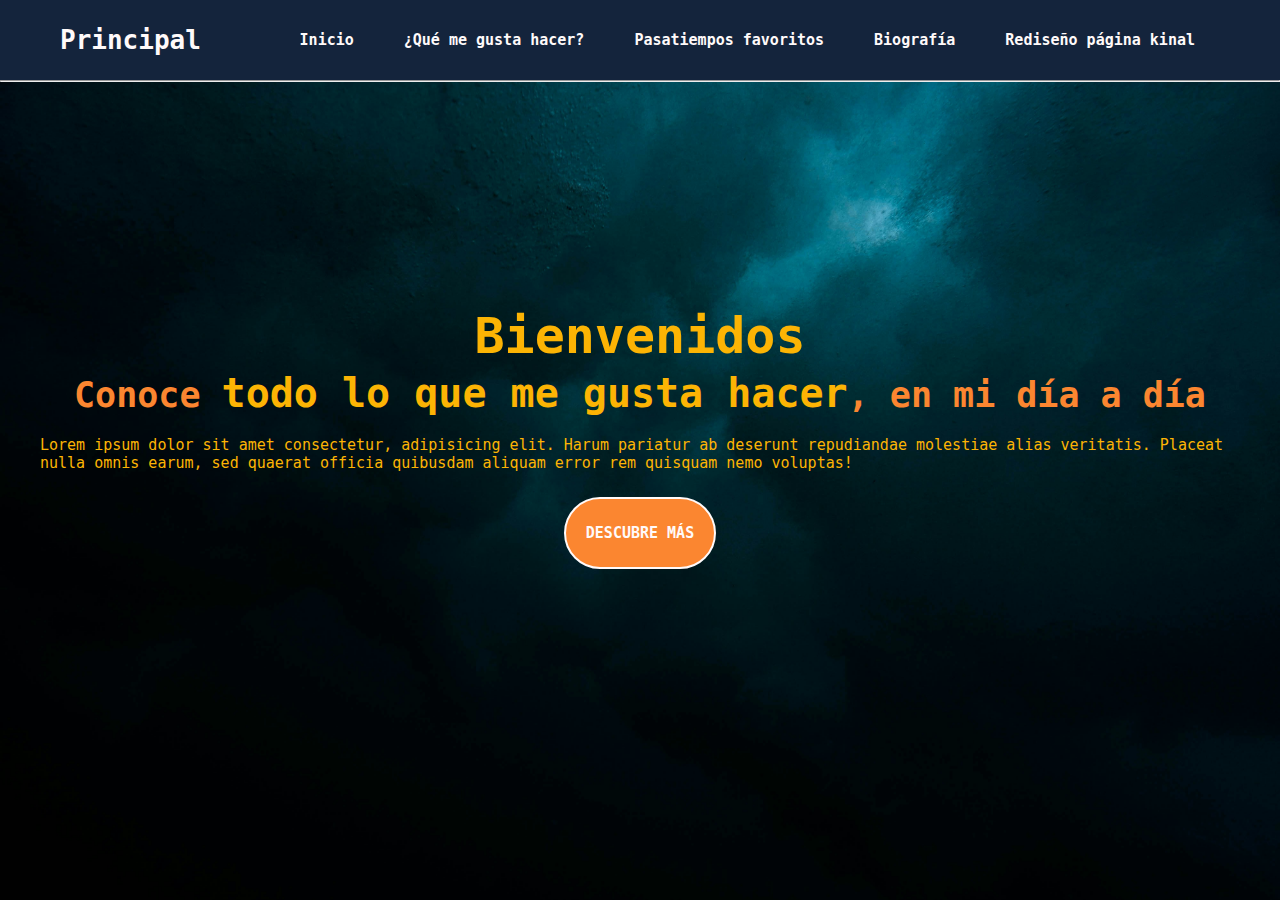
==== index.html @ 9d5b913a "Creación de sección inicio terminada en index.html y se le agrego estilos" ====
<!DOCTYPE html>
<html lang="en">

<head>
    <meta charset="UTF-8">
    <meta name="viewport" content="width=device-width, initial-scale=1.0">
    <link rel="stylesheet" href="./assets/styles/indexStyle.css">
    <title>Página </title>
</head>
<!-- Color azul: #14243c
     Color azul claro: #24346c
     Color celeste: #06bcf4 |    
     Color naranja: #fb8630
     Color dorado: #fcb404
     Color ciruela: #84244c
     Color ciruela2: #7c0c44
     Color rosa: #fda68c-->

<body>
    <section class="inicio">
        <div class="contenedor_principal">
            <header>
                <div class="container-header">
                    <h1>Principal</h1>
                    <nav class="nav">
                        <ul class="links">
                            <li><a href="#">Inicio</a></li>
                            <li><a href="#">¿Qué me gusta hacer?</a></li>
                            <li><a href="#">Pasatiempos favoritos</a></li>
                            <li><a href="#">Biografía</a></li>
                            <li><a href="#">Rediseño página kinal</a></li>
                        </ul>
                    </nav>
                </div>
                <hr>
            </header>
            <div class="informacion">
                <p class="bienvenida">Bienvenidos</p>
                <h2>Conoce <span>todo lo que me gusta hacer</span>, en mi día a día</h2>
                <p class="descripcion">Lorem ipsum dolor sit amet consectetur, adipisicing elit.
                Harum pariatur ab deserunt repudiandae molestiae alias veritatis. Placeat
                nulla omnis earum, sed quaerat officia quibusdam aliquam error rem quisquam nemo 
                voluptas!</p>
                <a href="#">Descubre más</a>
            </div>
        </div>
    </section>

    <section>
        
    </section>
</body>
<script src="./assets/scripts/indexScript.js"></script>
</html>
---- assets/styles/indexStyle.css ----
* {
    margin: 0%;
    padding: 0%;
    box-sizing: border-box;
    font-family: monospace;
}

.inicio {
    background: url("/assets/resources/img/fondo.jpg");
    background-size: cover;
    background-position: center center;
    height: 100vh;
}

.contenedor_principal header {
    background-color: #14243c;
    position: fixed;
    width: 100%;
    height: 80px;
    top: 0;
}

.contenedor_principal header .container-header {
    max-width: 1200px;
    margin: auto;
    display: flex;
    justify-content: space-between;
    align-items: center;
    align-content: center;
    padding: 25px 20px;
}

.contenedor_principal header .container-header h1 {
    text-align: center;
    font-weight: bold;
    color: snow;
}

.contenedor_principal header .container-header nav ul {
    list-style: none;
    display: flex;
    align-items: center;
}

.contenedor_principal header .container-header nav ul li a {
    text-decoration: none;
    color: snow;
    margin: 0 25px;
    font-size: 15px;
    font-weight: bold;
}

.contenedor_principal header .container-header nav ul li a:hover {
    color: #fb8630;
}

/*SECTION INICIO*/

.contenedor_principal .informacion{
    max-width: 1200px;
    height: 100vh;
    margin: auto;
    color: #fcb404;
    display: flex;
    flex-direction: column;
    align-items: center;
    justify-content: center;
}

.contenedor_principal .informacion .bienvenida {
    font-size: 50px;
    font-weight: bold;
    margin-bottom: 5px;
    color: #fcb404;
}

.contenedor_principal .informacion h2 {
    font-size: 35px;
    margin-bottom: 20px;
    text-align: center;
    color: #fb8630;
}

.contenedor_principal .informacion span {
    font-size: 40px;
    color: #fcb404;
}

.contenedor_principal .informacion p {
    font-size: 15px;
}

.contenedor_principal .informacion a {
    text-decoration: none;
    display: inline-block;
    margin: 25px;
    padding: 25px 20px;
    border: 2px solid snow;
    background-color: #fb8630;
    border-radius: 50px;
    color: snow;
    font-weight: bold;
    font-size: 15px;
    text-transform: uppercase;
    transition: .6s;
}

.contenedor_principal .informacion a:hover {
    background-color: #fcb404;
}
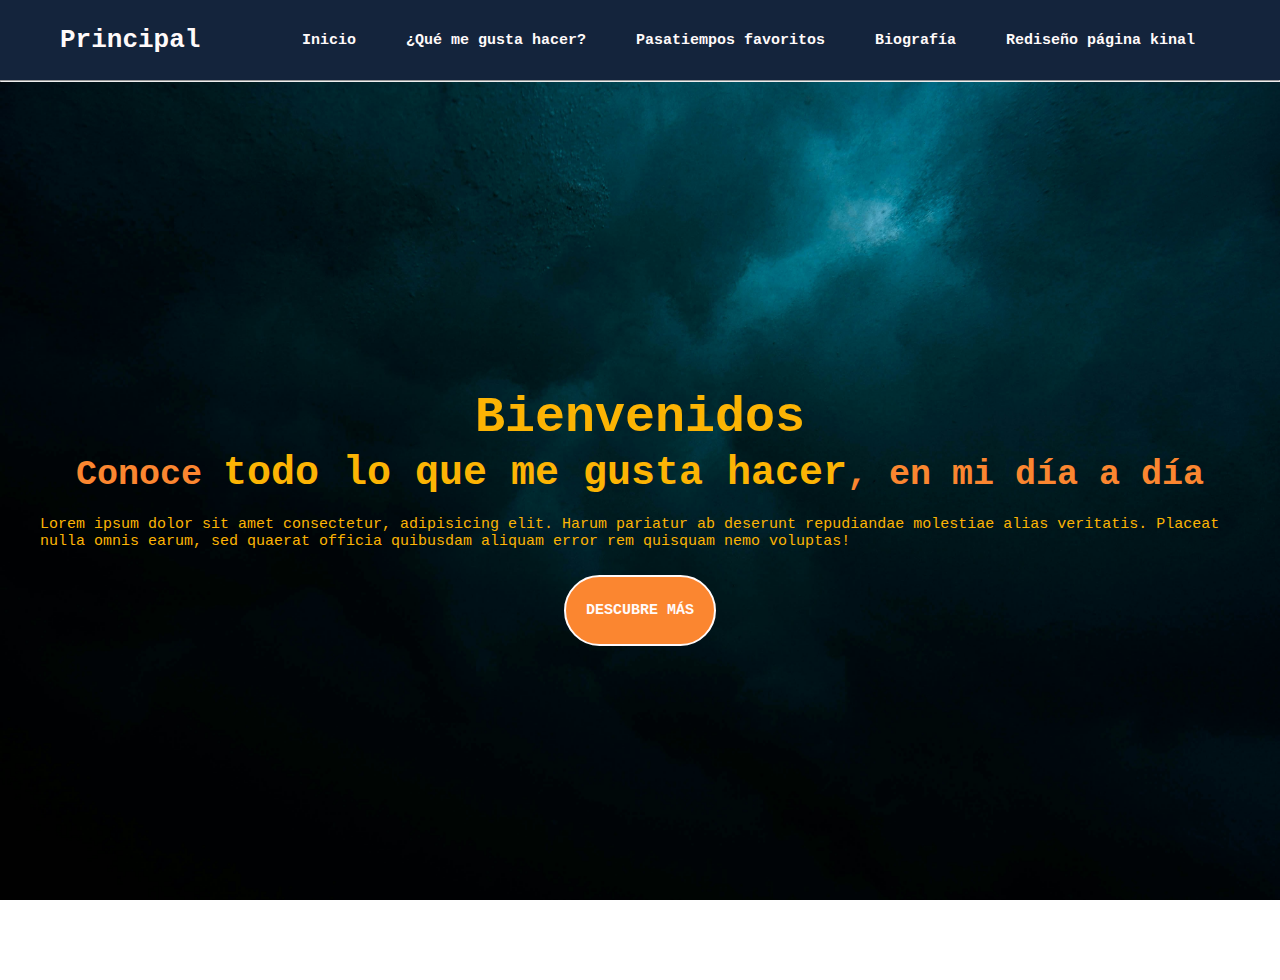
==== commit e10062c3: "Parte realizada hasta 5:17pm" ====
--- a/index.html
+++ b/index.html
@@ -27,8 +27,8 @@
                             <li><a href="#">Inicio</a></li>
                             <li><a href="#">¿Qué me gusta hacer?</a></li>
                             <li><a href="#">Pasatiempos favoritos</a></li>
-                            <li><a href="#">Biografía</a></li>
-                            <li><a href="#">Rediseño página kinal</a></li>
+                            <li><a href="./assets/pages/biografia.html">Biografía</a></li>
+                            <li><a href="./assets/pages/redKinal.html">Rediseño página kinal</a></li>
                         </ul>
                     </nav>
                 </div>
@@ -44,10 +44,12 @@
                 <a href="#">Descubre más</a>
             </div>
         </div>
+        
     </section>
-
-    <section>
-        
+    <section class="like">
+        <div class="contenedor-pasatiempos">
+            
+        </div>    
     </section>
 </body>
 <script src="./assets/scripts/indexScript.js"></script>
--- a/assets/styles/indexStyle.css
+++ b/assets/styles/indexStyle.css
@@ -14,7 +14,6 @@
 
 .contenedor_principal header {
     background-color: #14243c;
-    position: fixed;
     width: 100%;
     height: 80px;
     top: 0;
@@ -109,3 +108,8 @@
     background-color: #fcb404;
 }
 
+/*SECTION PASATIEMPOS*/
+
+.contenedor-pasatiempos {
+    
+}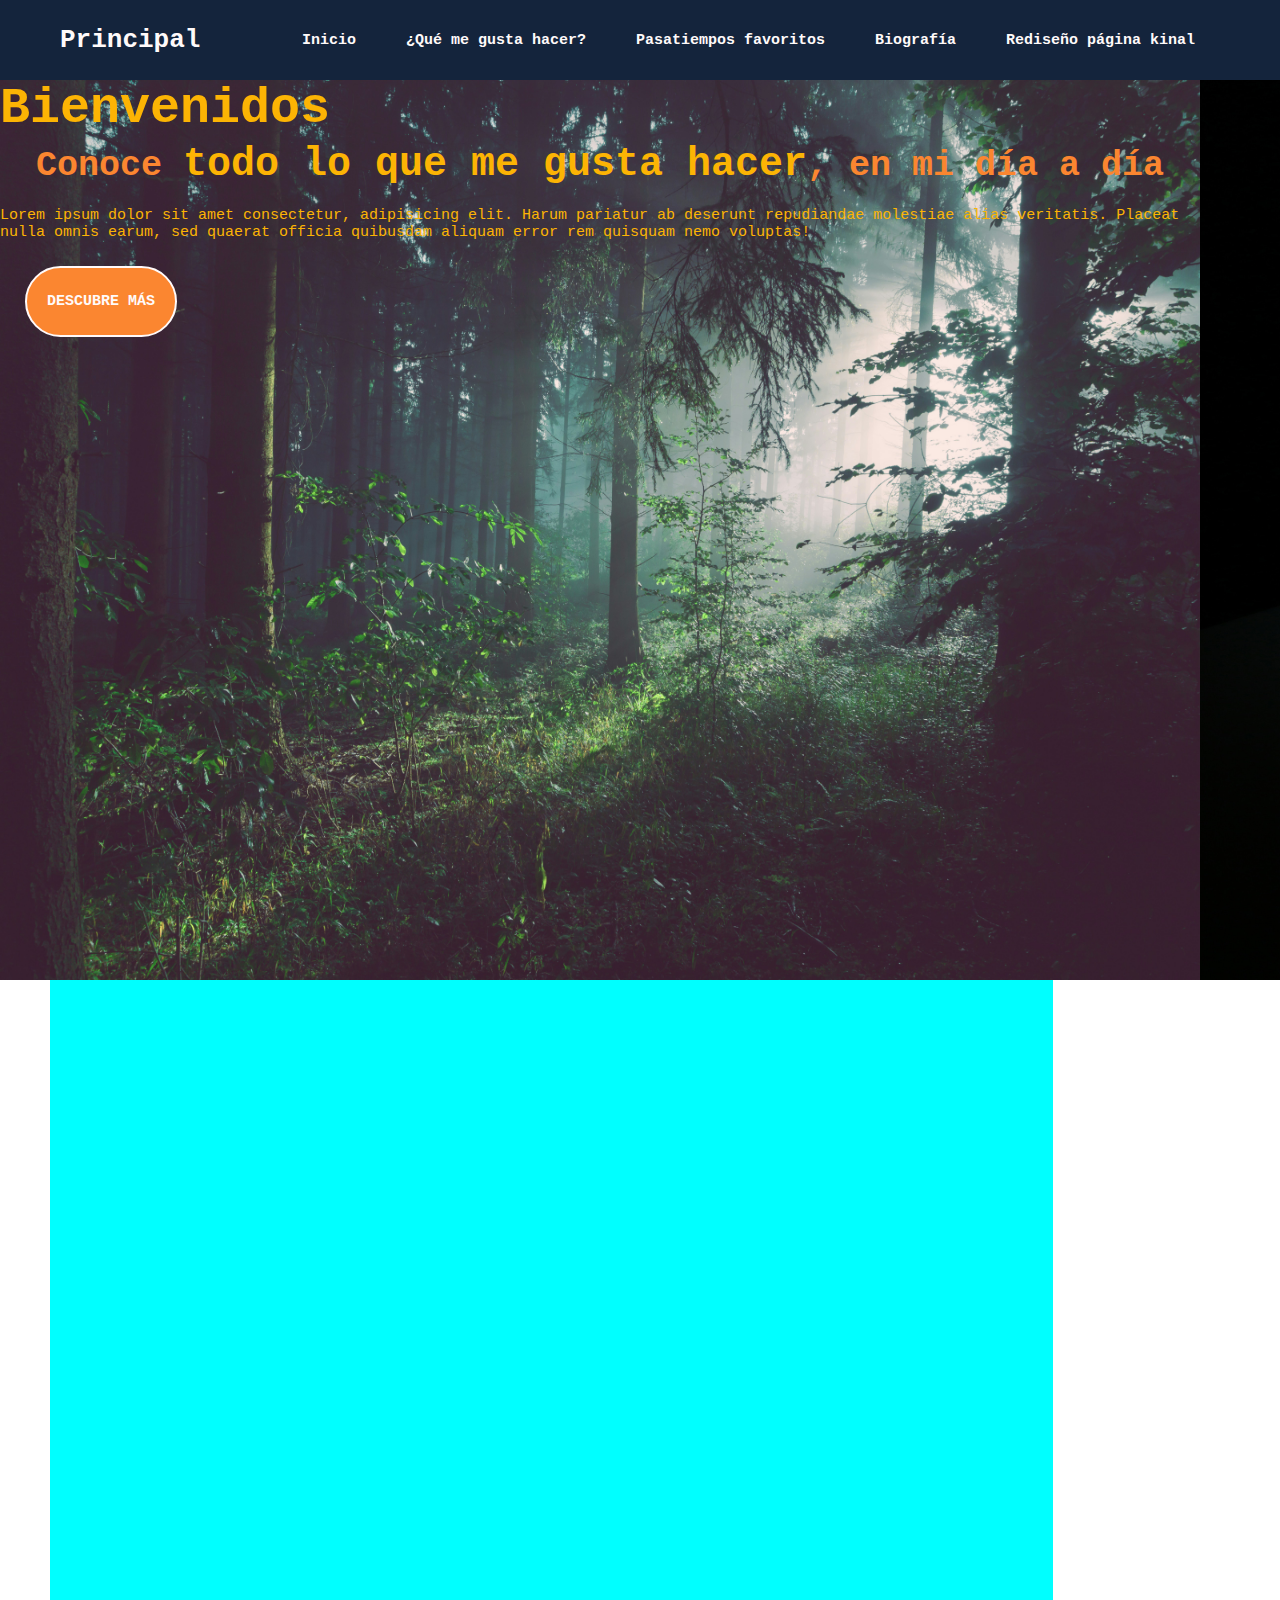
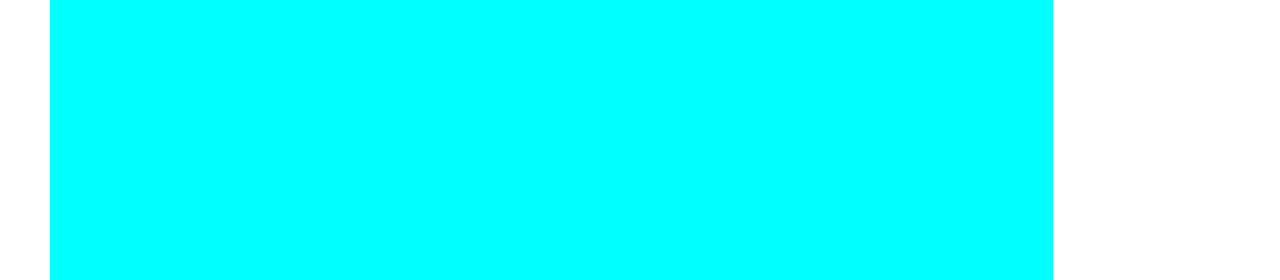
==== commit 5bdb662f: "Se modifico el index.html y se agrego javascript para hacer un carrusel, bug encontrados el texto y " ====
--- a/index.html
+++ b/index.html
@@ -17,40 +17,53 @@
      Color rosa: #fda68c-->
 
 <body>
-    <section class="inicio">
-        <div class="contenedor_principal">
-            <header>
-                <div class="container-header">
-                    <h1>Principal</h1>
-                    <nav class="nav">
-                        <ul class="links">
-                            <li><a href="#">Inicio</a></li>
-                            <li><a href="#">¿Qué me gusta hacer?</a></li>
-                            <li><a href="#">Pasatiempos favoritos</a></li>
-                            <li><a href="./assets/pages/biografia.html">Biografía</a></li>
-                            <li><a href="./assets/pages/redKinal.html">Rediseño página kinal</a></li>
-                        </ul>
-                    </nav>
-                </div>
-                <hr>
-            </header>
+    <div class="contenedor_principal">
+        <header>
+            <div class="container-header">
+                <h1>Principal</h1>
+                <nav class="nav">
+                    <ul class="links">
+                        <li><a href="#">Inicio</a></li>
+                        <li><a href="#">¿Qué me gusta hacer?</a></li>
+                        <li><a href="#">Pasatiempos favoritos</a></li>
+                        <li><a href="./assets/pages/biografia.html">Biografía</a></li>
+                        <li><a href="./assets/pages/redKinal.html">Rediseño página kinal</a></li>
+                    </ul>
+                </nav>
+            </div>
+            <hr>
+        </header>
+    </div>
+    <div class="slider">
+        <div class="slider--inner">
             <div class="informacion">
                 <p class="bienvenida">Bienvenidos</p>
                 <h2>Conoce <span>todo lo que me gusta hacer</span>, en mi día a día</h2>
                 <p class="descripcion">Lorem ipsum dolor sit amet consectetur, adipisicing elit.
-                Harum pariatur ab deserunt repudiandae molestiae alias veritatis. Placeat
-                nulla omnis earum, sed quaerat officia quibusdam aliquam error rem quisquam nemo 
-                voluptas!</p>
+                    Harum pariatur ab deserunt repudiandae molestiae alias veritatis. Placeat
+                    nulla omnis earum, sed quaerat officia quibusdam aliquam error rem quisquam nemo
+                    voluptas!</p>
                 <a href="#">Descubre más</a>
             </div>
+            
+            <img src="./assets/resources/img/imgBosque.jpg" alt="bosque">
+            <img src="./assets/resources/img/imgPortatil.jpg" alt="laptop">
+            <img src="./assets/resources/img/imgOficina.jpg" alt="oficina">
+            <img src="./assets/resources/img/imgPlacaB.jpg" alt="placa_base">
         </div>
-        
-    </section>
-    <section class="like">
+    </div>
+
+    <section class="pasatiempos">
         <div class="contenedor-pasatiempos">
-            
-        </div>    
+            <div class="pasatiempos"></div>
+            <div class="pasatiempos"></div>
+            <div class="pasatiempos"></div>
+            <div class="pasatiempos"></div>
+            <div class="pasatiempos"></div>
+            <div class="pasatiempos"></div>
+        </div>
     </section>
 </body>
 <script src="./assets/scripts/indexScript.js"></script>
+
 </html>--- a/assets/styles/indexStyle.css
+++ b/assets/styles/indexStyle.css
@@ -3,13 +3,6 @@
     padding: 0%;
     box-sizing: border-box;
     font-family: monospace;
-}
-
-.inicio {
-    background: url("/assets/resources/img/fondo.jpg");
-    background-size: cover;
-    background-position: center center;
-    height: 100vh;
 }
 
 .contenedor_principal header {
@@ -55,41 +48,59 @@
 
 /*SECTION INICIO*/
 
-.contenedor_principal .informacion{
+.slider {
+    overflow: hidden;
+}
+
+.slider--inner {
+    position: relative;
+    display: flex;
+    flex-direction: row;
+    flex-wrap: nowrap;
+    width: 100%;
+}
+
+.slider .slider--inner img {
+    width: 1200px;
+    height: 100vh;
+    margin: auto;
+}
+
+.informacion{
     max-width: 1200px;
     height: 100vh;
     margin: auto;
     color: #fcb404;
-    display: flex;
+    position: absolute;
     flex-direction: column;
     align-items: center;
     justify-content: center;
 }
 
-.contenedor_principal .informacion .bienvenida {
+.informacion .bienvenida {
     font-size: 50px;
     font-weight: bold;
     margin-bottom: 5px;
     color: #fcb404;
 }
 
-.contenedor_principal .informacion h2 {
+.informacion h2 {
     font-size: 35px;
     margin-bottom: 20px;
     text-align: center;
     color: #fb8630;
 }
 
-.contenedor_principal .informacion span {
+.informacion span {
     font-size: 40px;
     color: #fcb404;
 }
 
-.contenedor_principal .informacion p {
+.informacion p {
     font-size: 15px;
 }
 
-.contenedor_principal .informacion a {
+.informacion a {
     text-decoration: none;
     display: inline-block;
     margin: 25px;
@@ -104,12 +115,23 @@
     transition: .6s;
 }
 
-.contenedor_principal .informacion a:hover {
+.informacion a:hover {
     background-color: #fcb404;
 }
+
 
 /*SECTION PASATIEMPOS*/
 
 .contenedor-pasatiempos {
-    
-}+    display: flex;
+    flex-wrap: nowrap;
+    overflow: scroll;
+}
+
+.pasatiempos {
+    flex: 1 0 auto;
+    margin: 0 50px;
+    background-color: aqua;
+    width: 1003px;
+    height: 100vh;
+}
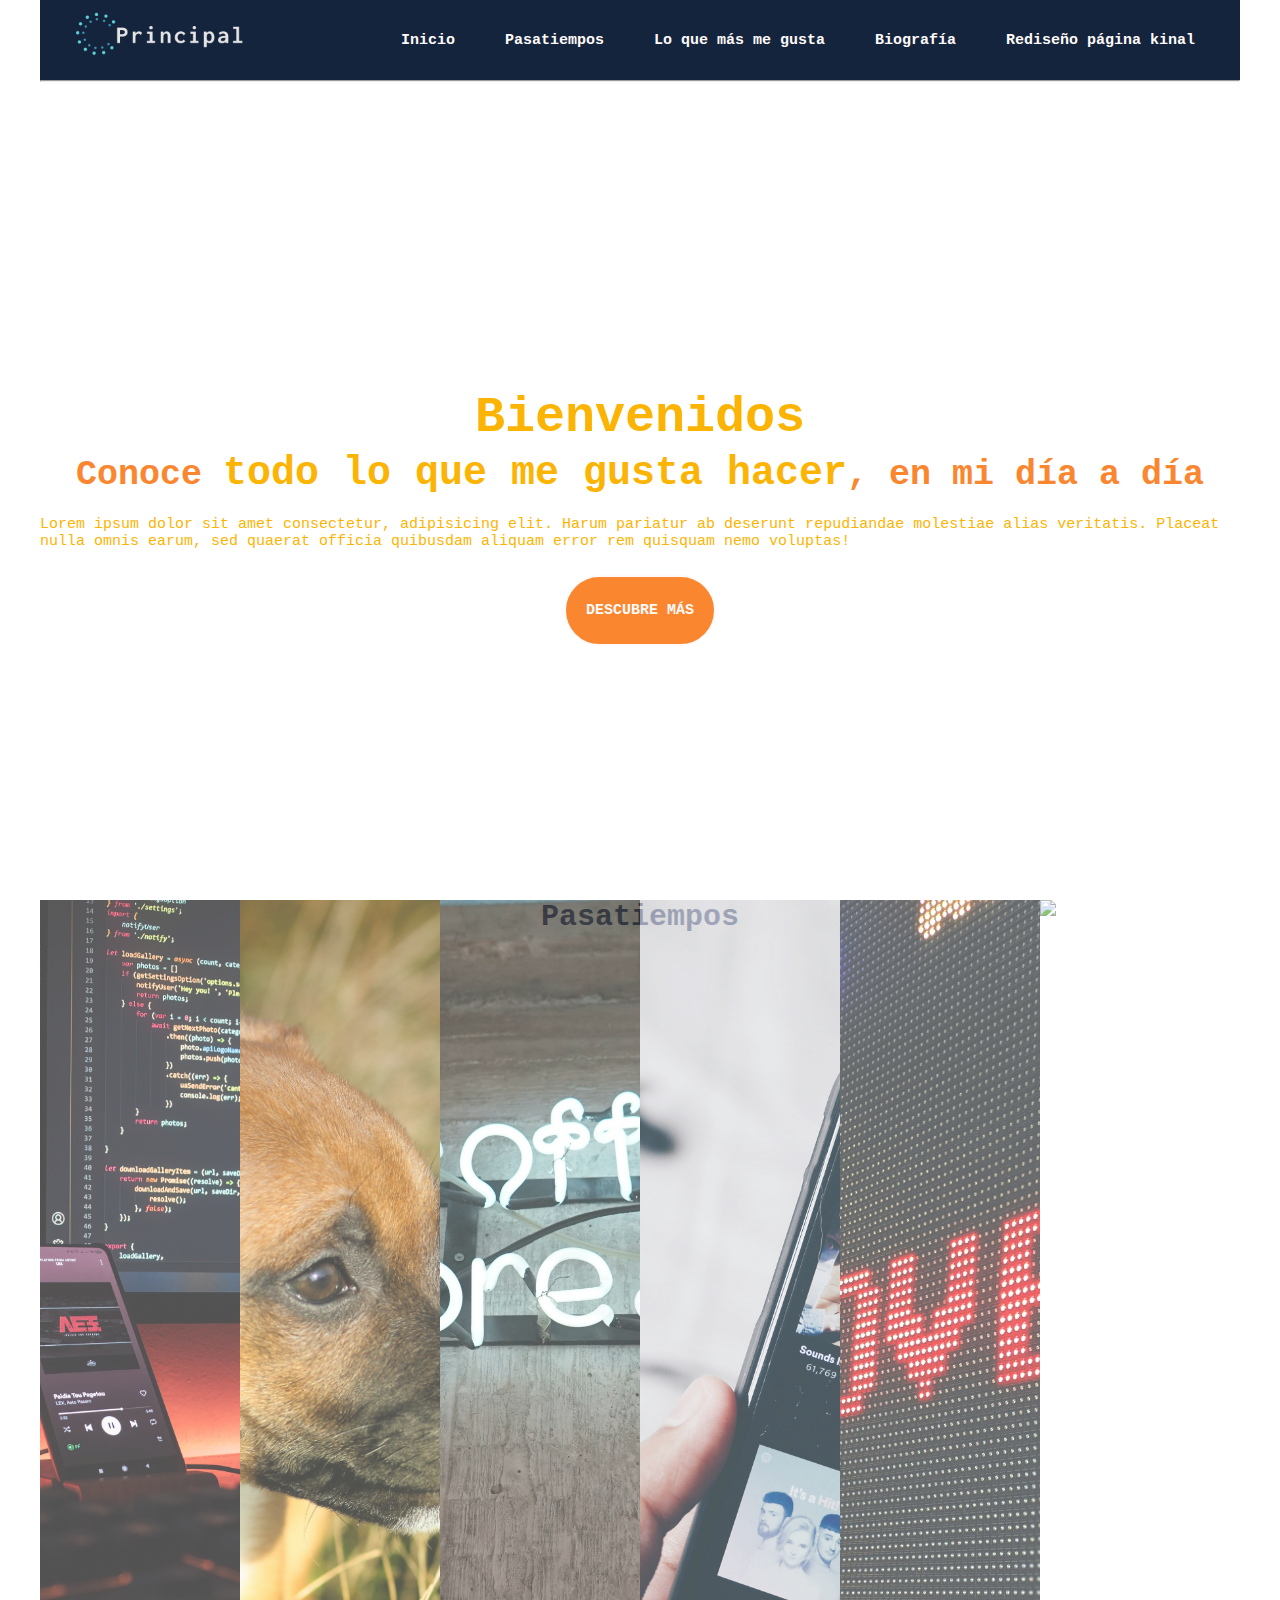
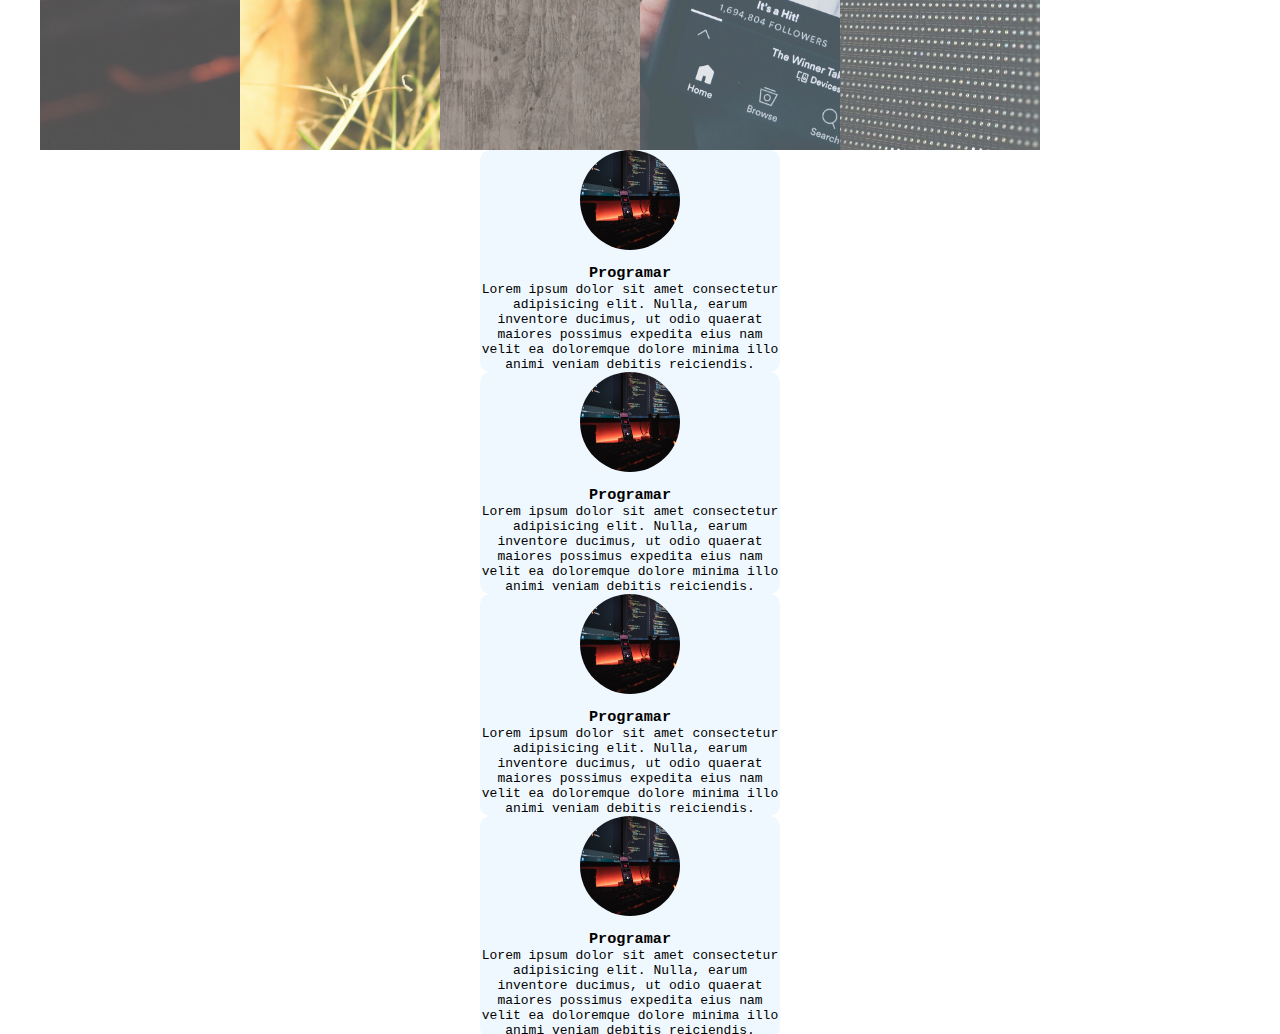
==== commit c02f9f65: "Se modifico el script de index debido a problemas con las animaciones se creo la section pasatiempos" ====
--- a/index.html
+++ b/index.html
@@ -17,52 +17,73 @@
      Color rosa: #fda68c-->
 
 <body>
-    <div class="contenedor_principal">
-        <header>
-            <div class="container-header">
-                <h1>Principal</h1>
-                <nav class="nav">
-                    <ul class="links">
-                        <li><a href="#">Inicio</a></li>
-                        <li><a href="#">¿Qué me gusta hacer?</a></li>
-                        <li><a href="#">Pasatiempos favoritos</a></li>
-                        <li><a href="./assets/pages/biografia.html">Biografía</a></li>
-                        <li><a href="./assets/pages/redKinal.html">Rediseño página kinal</a></li>
-                    </ul>
-                </nav>
+    <section class="inicio">
+        <div class="contenedor_principal">
+            <header>
+                <div class="container-header">
+                    <img src="./assets/resources/img/logo_transparent.png" alt="">
+                    <nav class="nav">
+                        <ul class="links">
+                            <li><a href="#">Inicio</a></li>
+                            <li><a href="#">Pasatiempos</a></li>
+                            <li><a href="#">Lo que más me gusta</a></li>
+                            <li><a href="./assets/pages/biografia.html">Biografía</a></li>
+                            <li><a href="./assets/pages/redKinal.html">Rediseño página kinal</a></li>
+                        </ul>
+                    </nav>
+                </div>
+                <hr>
+            </header>
+        </div>
+
+        <div class="informacion">
+            <p class="bienvenida">Bienvenidos</p>
+            <h2>Conoce <span>todo lo que me gusta hacer</span>, en mi día a día</h2>
+            <p class="descripcion">Lorem ipsum dolor sit amet consectetur, adipisicing elit.
+                Harum pariatur ab deserunt repudiandae molestiae alias veritatis. Placeat
+                nulla omnis earum, sed quaerat officia quibusdam aliquam error rem quisquam nemo
+                voluptas!</p>
+            <a href="#">Descubre más</a>
+        </div>
+    </section>
+
+    <section class="pasatiempos">
+        <h2>Pasatiempos</h2>
+        <img src="./assets/resources/img/img5.jpg">
+        <img src="./assets/resources/img/img6.jpg">
+        <img src="./assets/resources/img/img7.jpg">
+        <img src="./assets/resources/img/img8.jpg">
+        <img src="./assets/resources/img/img9.jpg">
+        <img src="./assets/resources/img/img10.jpg">
+    </section>
+
+    <div id="slider-container">
+        <div id="slider_">
+            <div class="card">
+                <img src="./assets/resources/img/img5.jpg" alt="">
+                <h3>Programar</h3>
+                <p>Lorem ipsum dolor sit amet consectetur adipisicing elit. Nulla, earum inventore ducimus, ut odio quaerat maiores possimus expedita eius nam velit ea doloremque dolore minima illo animi veniam debitis reiciendis.</p>
             </div>
-            <hr>
-        </header>
-    </div>
-    <div class="slider">
-        <div class="slider--inner">
-            <div class="informacion">
-                <p class="bienvenida">Bienvenidos</p>
-                <h2>Conoce <span>todo lo que me gusta hacer</span>, en mi día a día</h2>
-                <p class="descripcion">Lorem ipsum dolor sit amet consectetur, adipisicing elit.
-                    Harum pariatur ab deserunt repudiandae molestiae alias veritatis. Placeat
-                    nulla omnis earum, sed quaerat officia quibusdam aliquam error rem quisquam nemo
-                    voluptas!</p>
-                <a href="#">Descubre más</a>
+
+            <div class="card">
+                <img src="./assets/resources/img/img5.jpg" alt="">
+                <h3>Programar</h3>
+                <p>Lorem ipsum dolor sit amet consectetur adipisicing elit. Nulla, earum inventore ducimus, ut odio quaerat maiores possimus expedita eius nam velit ea doloremque dolore minima illo animi veniam debitis reiciendis.</p>
             </div>
-            
-            <img src="./assets/resources/img/imgBosque.jpg" alt="bosque">
-            <img src="./assets/resources/img/imgPortatil.jpg" alt="laptop">
-            <img src="./assets/resources/img/imgOficina.jpg" alt="oficina">
-            <img src="./assets/resources/img/imgPlacaB.jpg" alt="placa_base">
+
+            <div class="card">
+                <img src="./assets/resources/img/img5.jpg" alt="">
+                <h3>Programar</h3>
+                <p>Lorem ipsum dolor sit amet consectetur adipisicing elit. Nulla, earum inventore ducimus, ut odio quaerat maiores possimus expedita eius nam velit ea doloremque dolore minima illo animi veniam debitis reiciendis.</p>
+            </div>
+
+            <div class="card">
+                <img src="./assets/resources/img/img5.jpg" alt="">
+                <h3>Programar</h3>
+                <p>Lorem ipsum dolor sit amet consectetur adipisicing elit. Nulla, earum inventore ducimus, ut odio quaerat maiores possimus expedita eius nam velit ea doloremque dolore minima illo animi veniam debitis reiciendis.</p>
+            </div>
         </div>
     </div>
-
-    <section class="pasatiempos">
-        <div class="contenedor-pasatiempos">
-            <div class="pasatiempos"></div>
-            <div class="pasatiempos"></div>
-            <div class="pasatiempos"></div>
-            <div class="pasatiempos"></div>
-            <div class="pasatiempos"></div>
-            <div class="pasatiempos"></div>
-        </div>
-    </section>
 </body>
 <script src="./assets/scripts/indexScript.js"></script>
 
--- a/assets/styles/indexStyle.css
+++ b/assets/styles/indexStyle.css
@@ -5,15 +5,24 @@
     font-family: monospace;
 }
 
+.inicio {
+    background: url(/assets/resources/img/imgFondo.jpg);
+    max-width: 1200px;
+    height: 100vh;
+    margin: auto;
+}
+
 .contenedor_principal header {
     background-color: #14243c;
     width: 100%;
     height: 80px;
+    margin: auto;
     top: 0;
 }
 
 .contenedor_principal header .container-header {
     max-width: 1200px;
+    height: 80px;
     margin: auto;
     display: flex;
     justify-content: space-between;
@@ -22,10 +31,8 @@
     padding: 25px 20px;
 }
 
-.contenedor_principal header .container-header h1 {
-    text-align: center;
-    font-weight: bold;
-    color: snow;
+.contenedor_principal header .container-header img {
+    width: 200px;
 }
 
 .contenedor_principal header .container-header nav ul {
@@ -48,30 +55,12 @@
 
 /*SECTION INICIO*/
 
-.slider {
-    overflow: hidden;
-}
-
-.slider--inner {
-    position: relative;
-    display: flex;
-    flex-direction: row;
-    flex-wrap: nowrap;
-    width: 100%;
-}
-
-.slider .slider--inner img {
-    width: 1200px;
-    height: 100vh;
-    margin: auto;
-}
-
 .informacion{
     max-width: 1200px;
     height: 100vh;
     margin: auto;
     color: #fcb404;
-    position: absolute;
+    display: flex;
     flex-direction: column;
     align-items: center;
     justify-content: center;
@@ -122,16 +111,68 @@
 
 /*SECTION PASATIEMPOS*/
 
-.contenedor-pasatiempos {
+.pasatiempos {
     display: flex;
-    flex-wrap: nowrap;
-    overflow: scroll;
+    max-width: 1200px;
+    height: 850px;
+    margin: auto;
 }
 
-.pasatiempos {
-    flex: 1 0 auto;
-    margin: 0 50px;
-    background-color: aqua;
-    width: 1003px;
-    height: 100vh;
+.pasatiempos h2 {
+    position: absolute;
+    font-size: 30px;
+    color: #24346c;
+    top: 900px;
+    left: 50%;
+    transform: translateX(-50%);
+    text-align: center;
 }
+
+.pasatiempos  img{
+    width: 0px;
+    flex-grow: 1;
+    object-fit: cover;
+    opacity: 0.7;
+    transition: .5s ease;
+}
+
+.pasatiempos img:hover {
+    cursor: crosshair;
+    width: 650px;
+    opacity: 1;
+}
+
+#slider-container {
+    display: flex;
+    justify-content: center;
+    align-items: center;
+    margin: auto;
+    position: relative;
+    width: 500px;
+    overflow: hidden;
+    border-radius: 10px;
+    box-shadow: 0 1 1 #14243c;
+}
+
+#slider {
+    display: flex;
+    width: 300px;
+    transition: transform 0.5s ease-in-out;
+}
+
+.card {
+    flex: 0 0 auto;
+    width: 300px;
+    box-sizing: border-box;
+    text-align: center;
+    background-color: aliceblue;
+    border-radius: 10px;
+    margin-right: 20px;
+}
+
+.card img {
+    width: 100px;
+    height: 100px;
+    border-radius: 50%;
+    margin-bottom: 10px;
+}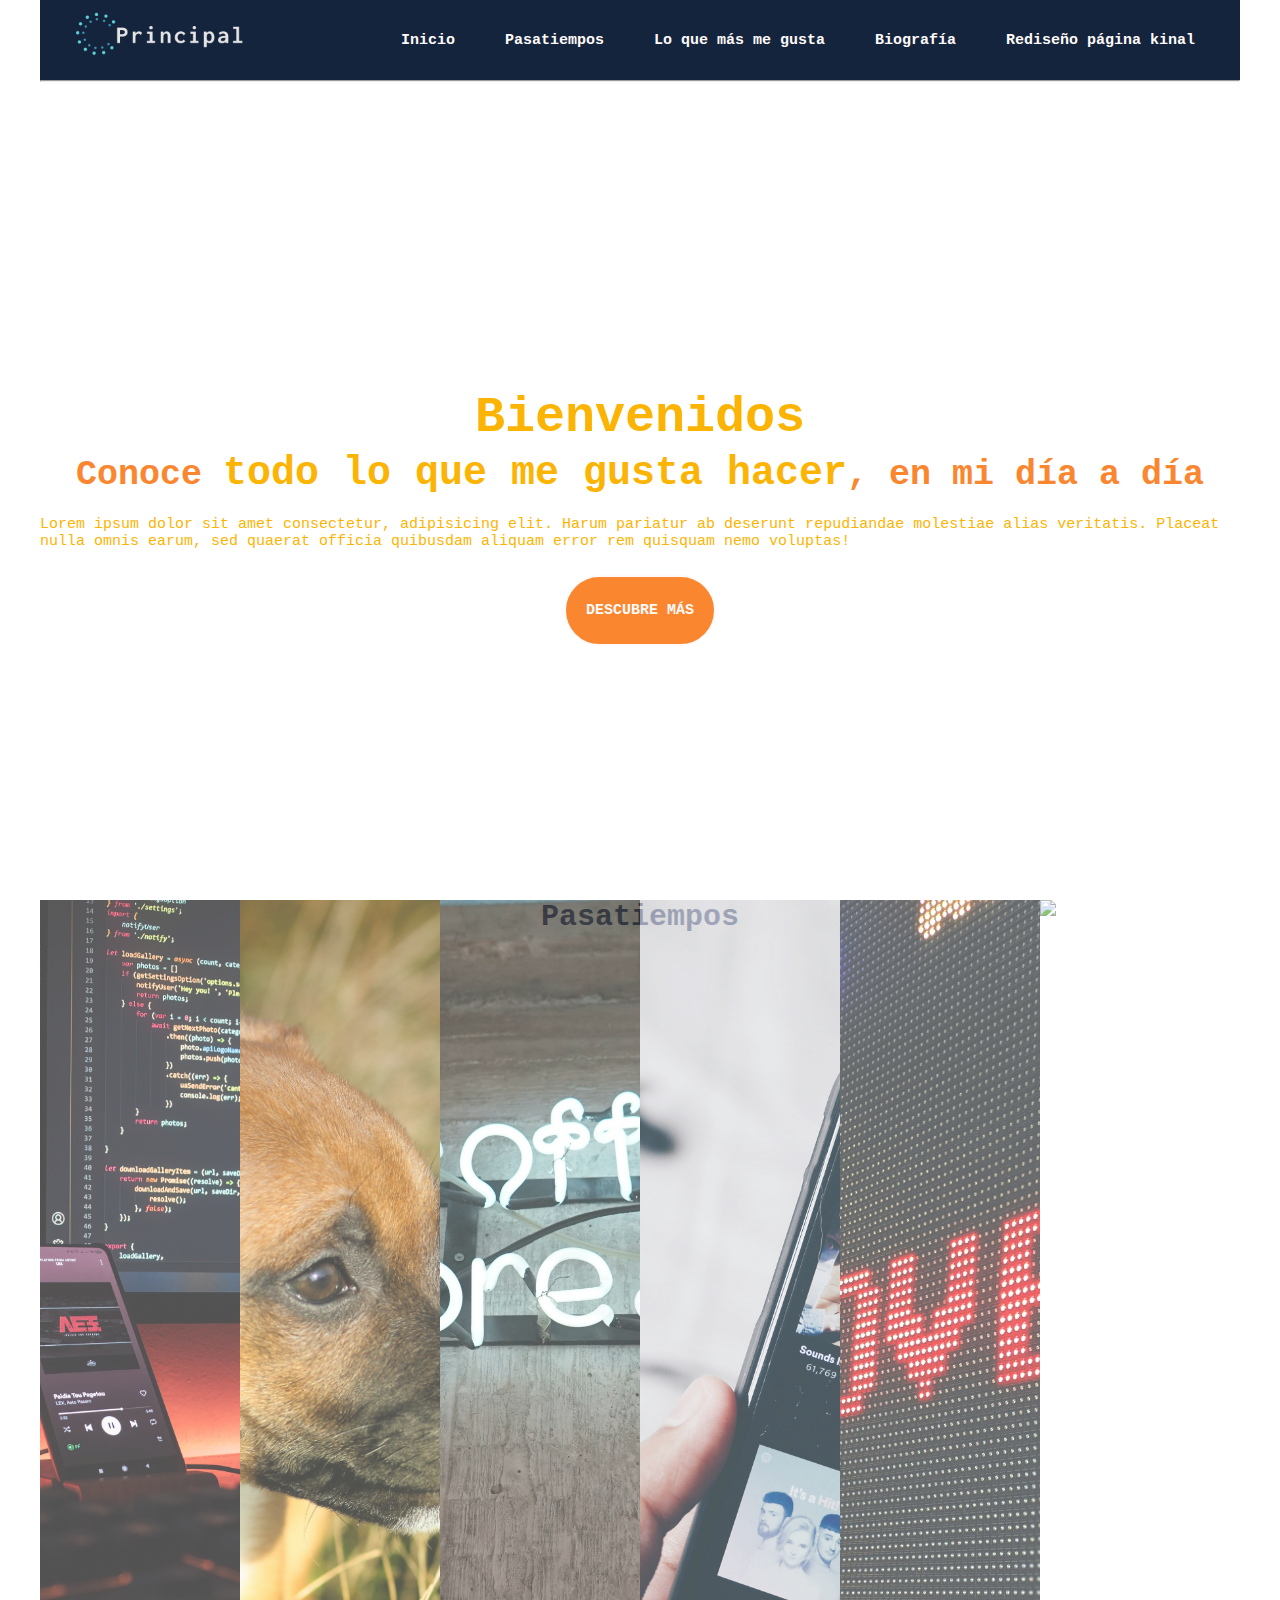
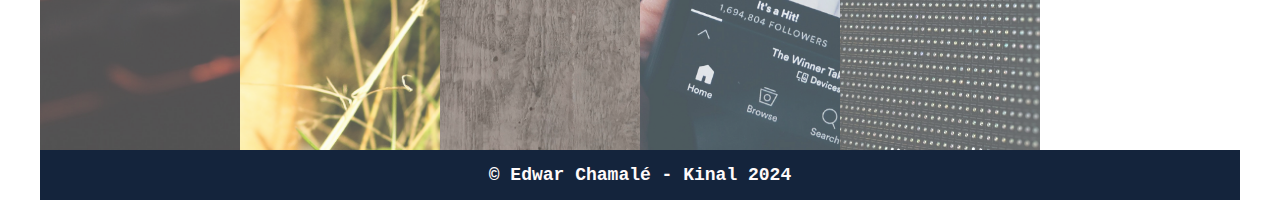
==== commit ed848966: "Adelante footer, me falta una sección que es lo que mas me gusta y lo de script no me funciono de la" ====
--- a/index.html
+++ b/index.html
@@ -57,33 +57,11 @@
         <img src="./assets/resources/img/img10.jpg">
     </section>
 
-    <div id="slider-container">
-        <div id="slider_">
-            <div class="card">
-                <img src="./assets/resources/img/img5.jpg" alt="">
-                <h3>Programar</h3>
-                <p>Lorem ipsum dolor sit amet consectetur adipisicing elit. Nulla, earum inventore ducimus, ut odio quaerat maiores possimus expedita eius nam velit ea doloremque dolore minima illo animi veniam debitis reiciendis.</p>
-            </div>
+    <section class="contenedor_prin">
+        
+    </section>
 
-            <div class="card">
-                <img src="./assets/resources/img/img5.jpg" alt="">
-                <h3>Programar</h3>
-                <p>Lorem ipsum dolor sit amet consectetur adipisicing elit. Nulla, earum inventore ducimus, ut odio quaerat maiores possimus expedita eius nam velit ea doloremque dolore minima illo animi veniam debitis reiciendis.</p>
-            </div>
-
-            <div class="card">
-                <img src="./assets/resources/img/img5.jpg" alt="">
-                <h3>Programar</h3>
-                <p>Lorem ipsum dolor sit amet consectetur adipisicing elit. Nulla, earum inventore ducimus, ut odio quaerat maiores possimus expedita eius nam velit ea doloremque dolore minima illo animi veniam debitis reiciendis.</p>
-            </div>
-
-            <div class="card">
-                <img src="./assets/resources/img/img5.jpg" alt="">
-                <h3>Programar</h3>
-                <p>Lorem ipsum dolor sit amet consectetur adipisicing elit. Nulla, earum inventore ducimus, ut odio quaerat maiores possimus expedita eius nam velit ea doloremque dolore minima illo animi veniam debitis reiciendis.</p>
-            </div>
-        </div>
-    </div>
+    <footer>© Edwar Chamalé - Kinal 2024</footer>
 </body>
 <script src="./assets/scripts/indexScript.js"></script>
 
--- a/assets/styles/indexStyle.css
+++ b/assets/styles/indexStyle.css
@@ -143,27 +143,30 @@
 }
 
 #slider-container {
+    max-width: 1200px;
     display: flex;
-    justify-content: center;
-    align-items: center;
+    max-width: 1200px;
     margin: auto;
-    position: relative;
-    width: 500px;
-    overflow: hidden;
-    border-radius: 10px;
-    box-shadow: 0 1 1 #14243c;
+}
+
+#slider-container h2{
+    position: absolute;
+    font-size: 30px;
+    color: #24346c;
+    top: 2000px;
+    left: 50%;
+    transform: translateX(-50%);
+    text-align: center;
 }
 
 #slider {
     display: flex;
-    width: 300px;
     transition: transform 0.5s ease-in-out;
 }
 
 .card {
     flex: 0 0 auto;
     width: 300px;
-    box-sizing: border-box;
     text-align: center;
     background-color: aliceblue;
     border-radius: 10px;
@@ -175,4 +178,18 @@
     height: 100px;
     border-radius: 50%;
     margin-bottom: 10px;
+}
+
+footer {
+    display: flex;
+    justify-content: center;
+    justify-items: center;
+    align-items: center;
+    background-color: #14243c;
+    max-width: 1200px;
+    height: 50px;
+    margin: auto;
+    color: snow;
+    font-size: 18px;
+    font-weight: bold;
 }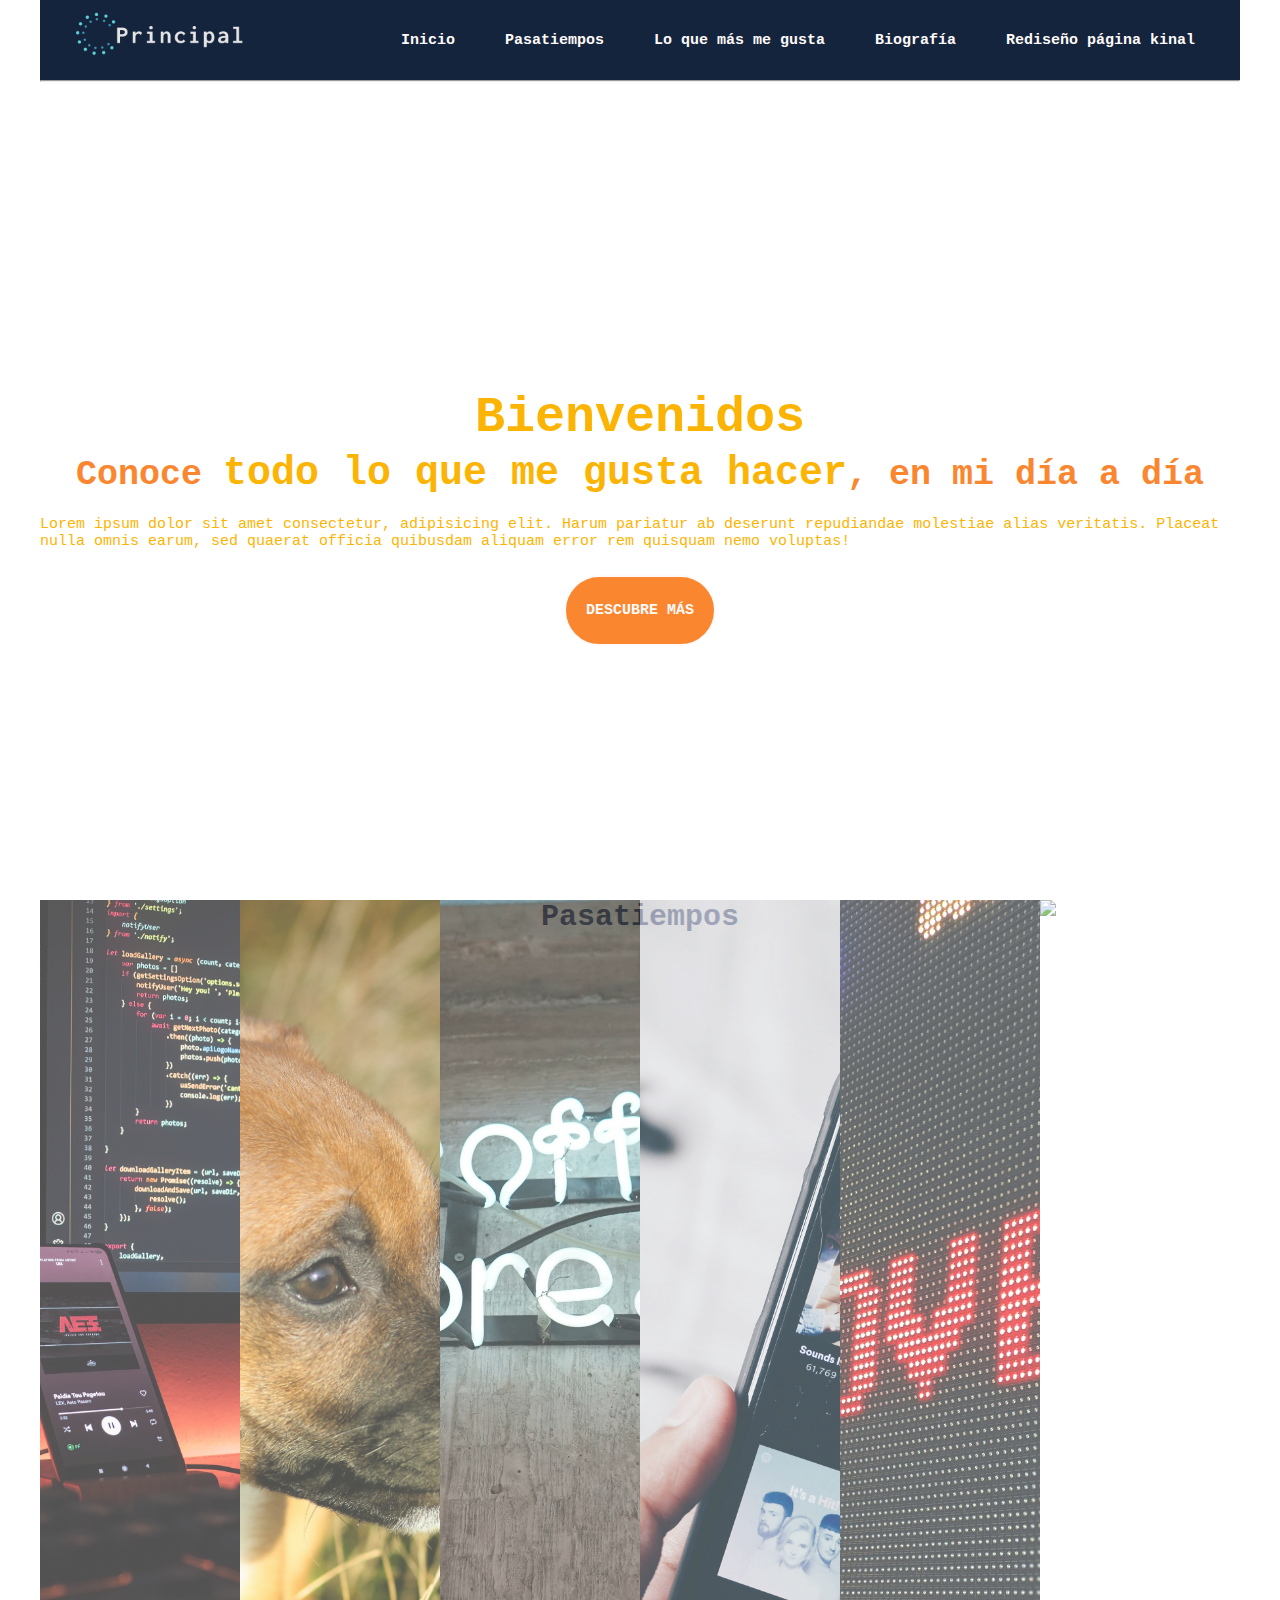
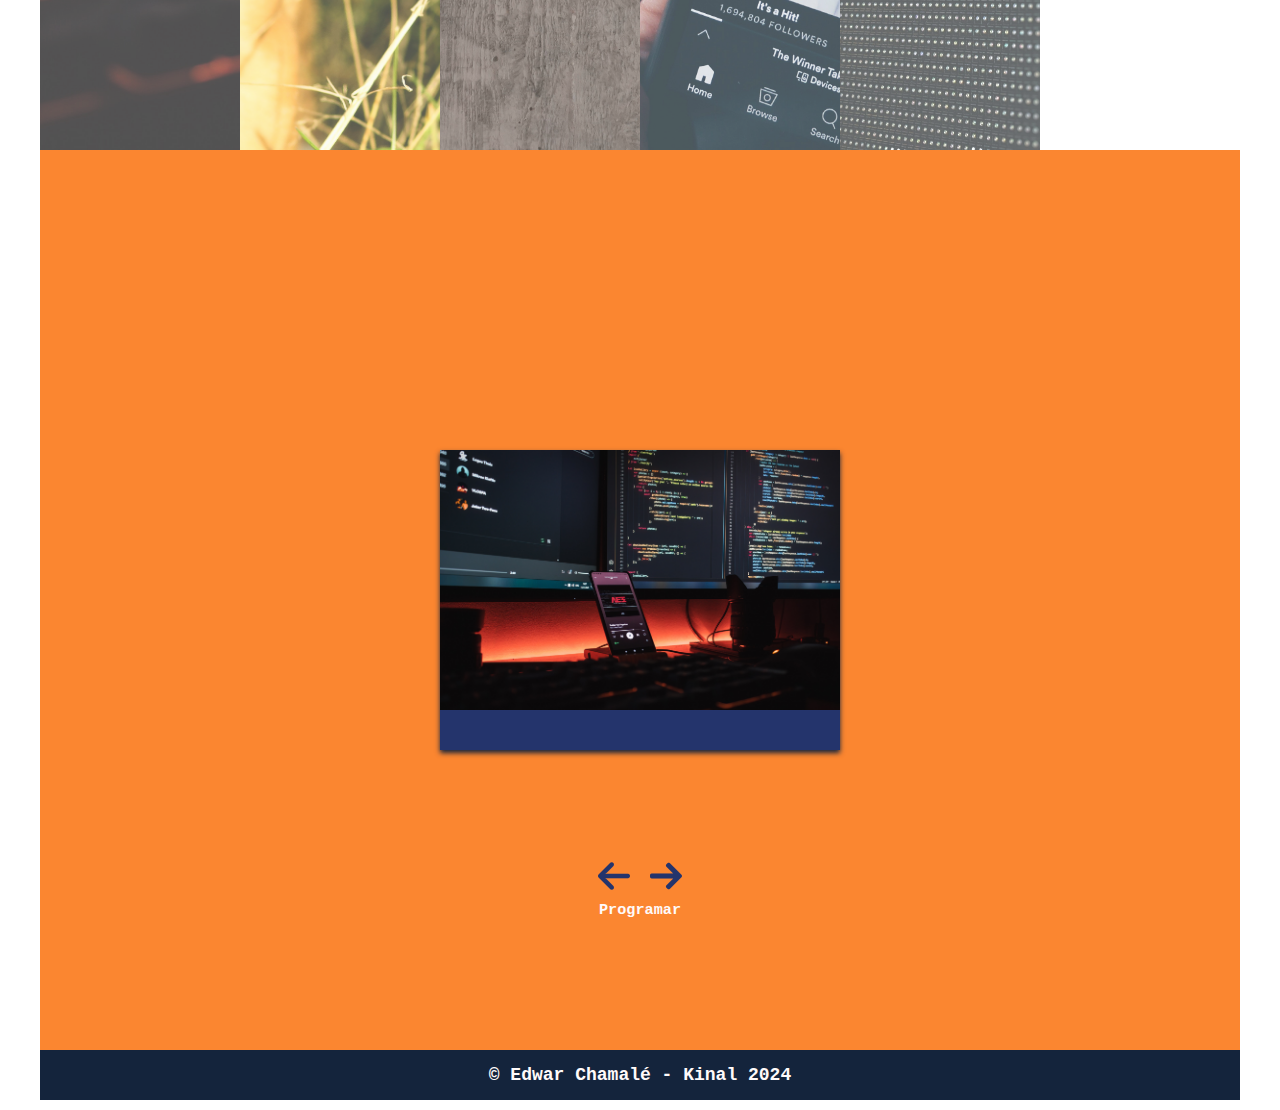
==== commit 40e1bdbb: "Se adelanto el js de index asi como tambien se termino el html, solo falta arreglar css y terminar j" ====
--- a/index.html
+++ b/index.html
@@ -5,6 +5,9 @@
     <meta charset="UTF-8">
     <meta name="viewport" content="width=device-width, initial-scale=1.0">
     <link rel="stylesheet" href="./assets/styles/indexStyle.css">
+    <link rel="stylesheet" href="https://cdnjs.cloudflare.com/ajax/libs/font-awesome/6.5.1/css/all.min.css"
+        integrity="sha512-DTOQO9RWCH3ppGqcWaEA1BIZOC6xxalwEsw9c2QQeAIftl+Vegovlnee1c9QX4TctnWMn13TZye+giMm8e2LwA=="
+        crossorigin="anonymous" referrerpolicy="no-referrer" />
     <title>Página </title>
 </head>
 <!-- Color azul: #14243c
@@ -57,9 +60,26 @@
         <img src="./assets/resources/img/img10.jpg">
     </section>
 
-    <section class="contenedor_prin">
-        
-    </section>
+        <div class="container">
+            <div class="slider">
+                <div class="slider_content">
+                    <img src="/assets/resources/img/img5.jpg"  alt="">
+                    <h3>Programar</h3>
+                </div>
+                <div class="slider_content">
+                    <img src="/assets/resources/img/img5.jpg"  alt="">
+                    <h3>Programar</h3>
+                </div>
+            </div>
+            <div class="controls">
+                <div class="control anterior">
+                    <img src="/assets/resources/img/left.png" width="32px">
+                </div>
+                <div class="control siguiente">
+                    <img src="/assets/resources/img/right.png" alt="">
+                </div>
+            </div>
+        </div>
 
     <footer>© Edwar Chamalé - Kinal 2024</footer>
 </body>
--- a/assets/styles/indexStyle.css
+++ b/assets/styles/indexStyle.css
@@ -1,6 +1,6 @@
 * {
-    margin: 0%;
-    padding: 0%;
+    margin: 0;
+    padding: 0;
     box-sizing: border-box;
     font-family: monospace;
 }
@@ -142,42 +142,63 @@
     opacity: 1;
 }
 
-#slider-container {
-    max-width: 1200px;
-    display: flex;
-    max-width: 1200px;
-    margin: auto;
-}
-
-#slider-container h2{
+body .container {
+    max-width: 1200px;
+    display: flex;
+    align-items: center;
+    justify-content: center;
+    min-height: 100vh;
+    margin: auto;
+    background: #fb8630;
+    font-family: monospace;
+}
+
+.container {
+    position: relative;
+}
+
+.container .slider {
+    width: 400px;
+    height: 300px;
+    box-shadow: 0 3px 5px #14243c;
+}
+
+.slider .slider_content{
+    width: 100%;
+    height: 100%;
+    position: relative;
+    display: none;
+}
+
+.slider .slider_content img {
+    width: 100%;
+    height: 100%;
+    object-fit: cover;
+}
+
+.slider .slider_content h3 {
     position: absolute;
-    font-size: 30px;
-    color: #24346c;
-    top: 2000px;
-    left: 50%;
-    transform: translateX(-50%);
+    bottom: 0;
+    left: 0;
+    width: 100%;
+    height: 40px;
+    line-height: 400px;
     text-align: center;
-}
-
-#slider {
-    display: flex;
-    transition: transform 0.5s ease-in-out;
-}
-
-.card {
-    flex: 0 0 auto;
-    width: 300px;
-    text-align: center;
-    background-color: aliceblue;
-    border-radius: 10px;
-    margin-right: 20px;
-}
-
-.card img {
-    width: 100px;
-    height: 100px;
-    border-radius: 50%;
-    margin-bottom: 10px;
+    color: snow;
+    background: #24346c;
+}
+
+.container .controls {
+    display: flex;
+    position: absolute;
+    top: 700px;
+    gap: 20px;
+    margin-top: 10px;
+    justify-content: center;
+}
+
+.slider .active {
+    display: block;
 }
 
 footer {
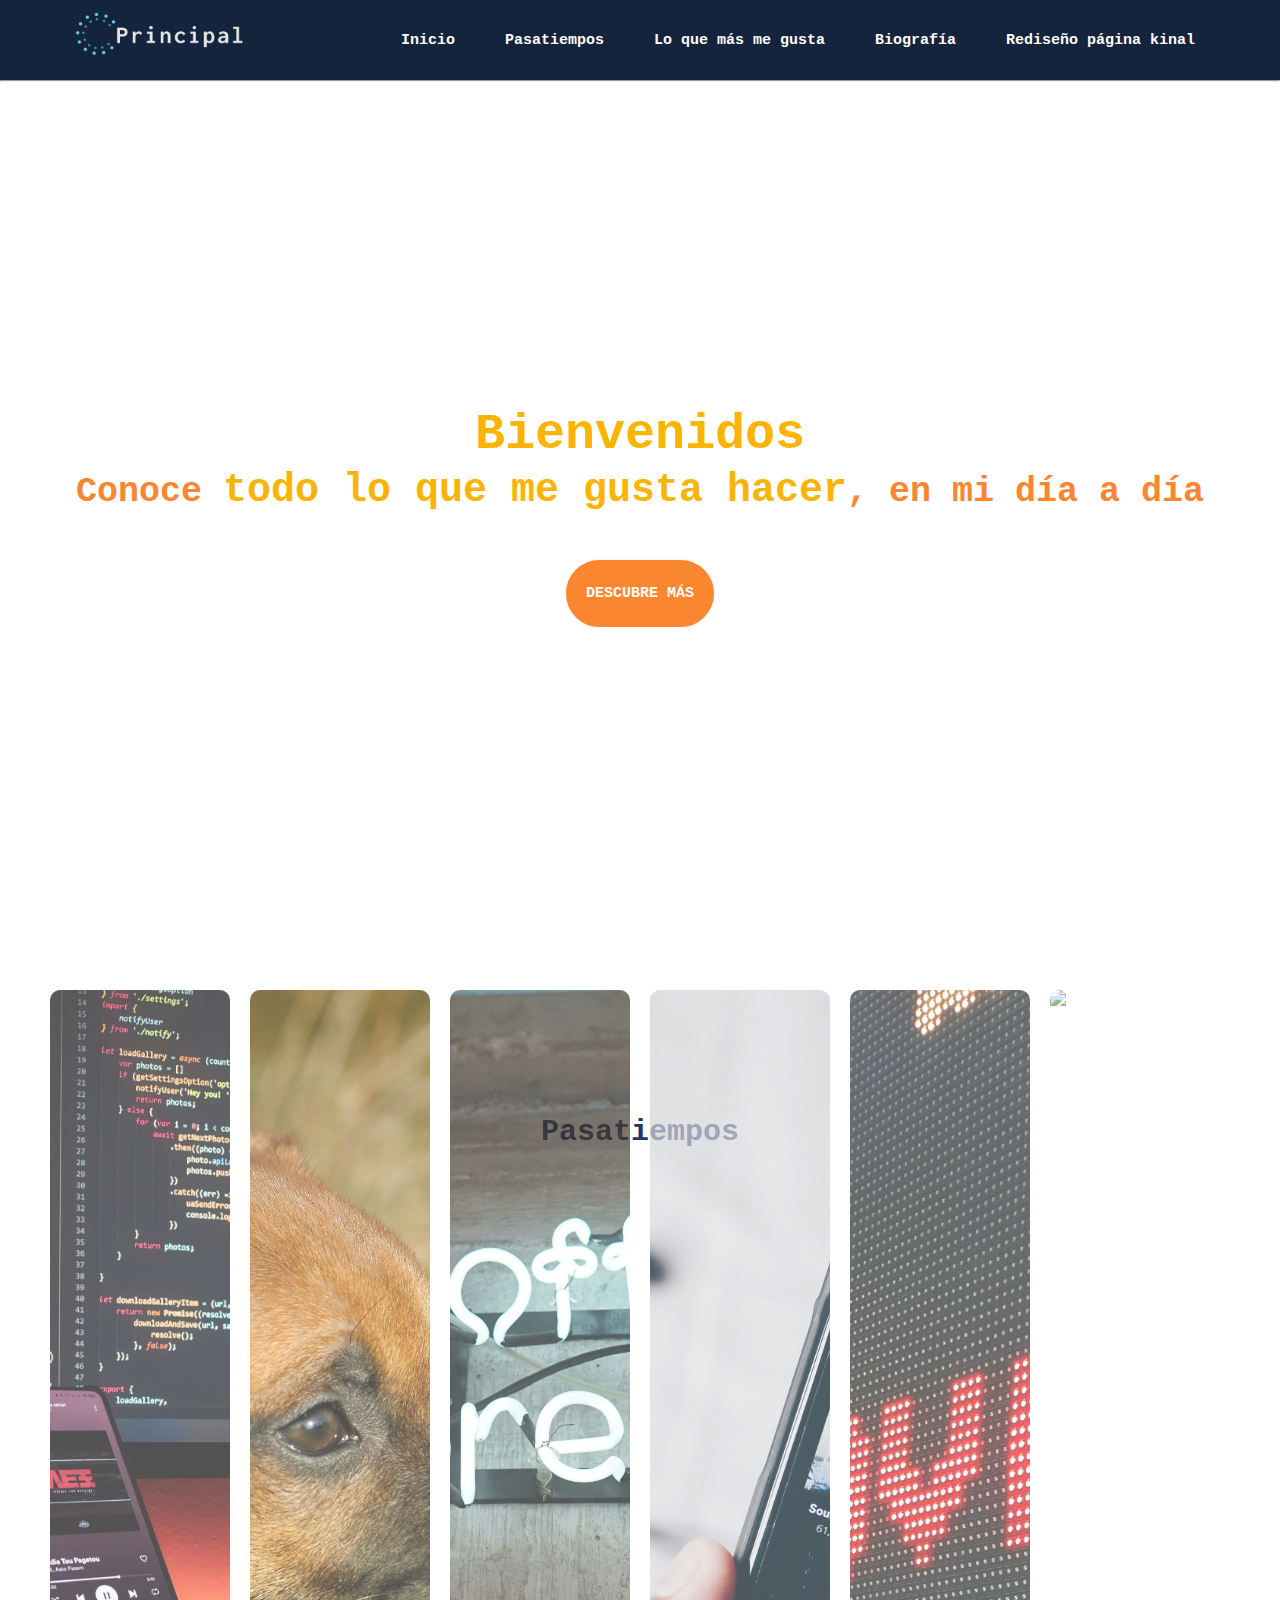
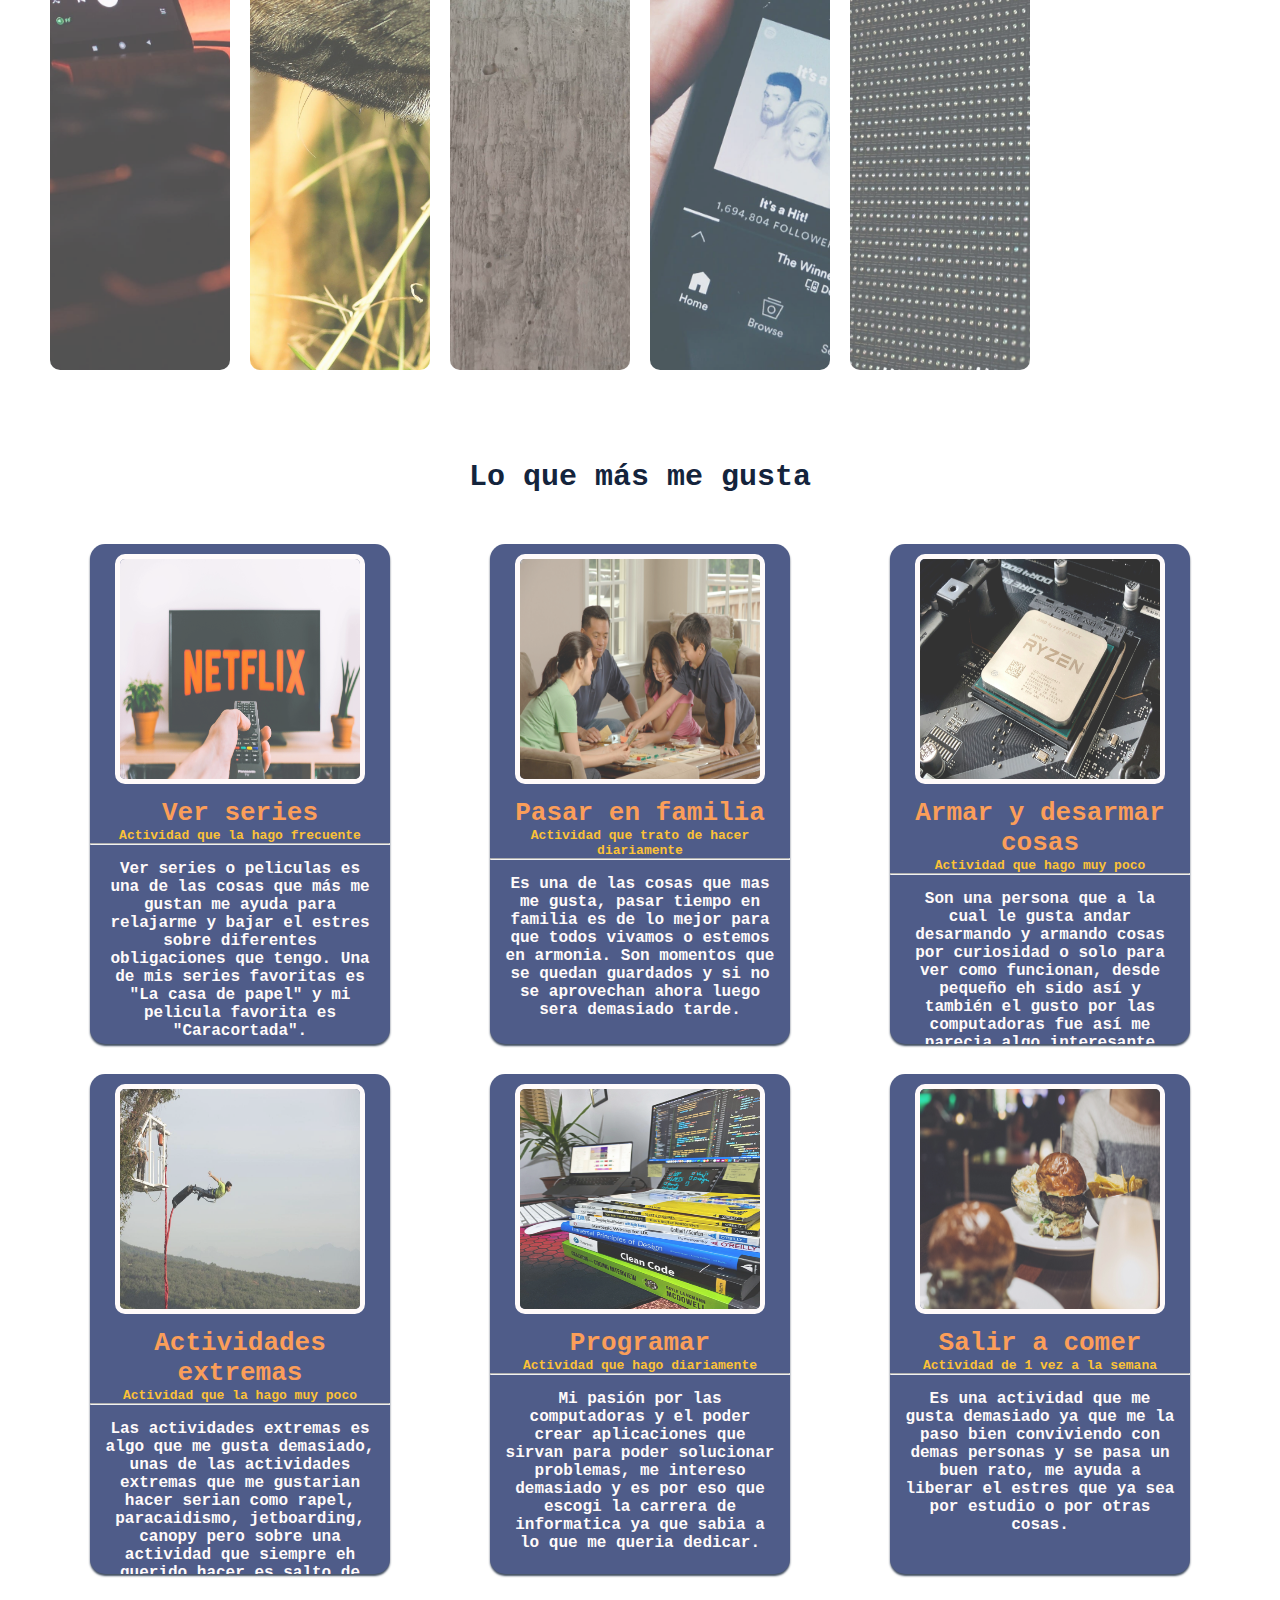
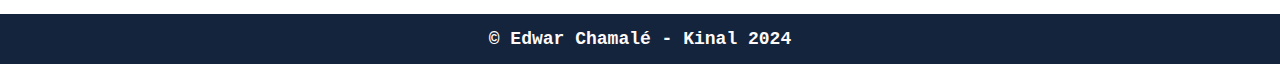
==== commit 2b640d67: "Pagina index.html terminada ya agregando imagenes y estilos y un poco de javascript" ====
--- a/index.html
+++ b/index.html
@@ -27,9 +27,9 @@
                     <img src="./assets/resources/img/logo_transparent.png" alt="">
                     <nav class="nav">
                         <ul class="links">
-                            <li><a href="#">Inicio</a></li>
-                            <li><a href="#">Pasatiempos</a></li>
-                            <li><a href="#">Lo que más me gusta</a></li>
+                            <li><a >Inicio</a></li>
+                            <li><a onclick="pasatiempo()">Pasatiempos</a></li>
+                            <li><a onclick="like()">Lo que más me gusta</a></li>
                             <li><a href="./assets/pages/biografia.html">Biografía</a></li>
                             <li><a href="./assets/pages/redKinal.html">Rediseño página kinal</a></li>
                         </ul>
@@ -42,44 +42,119 @@
         <div class="informacion">
             <p class="bienvenida">Bienvenidos</p>
             <h2>Conoce <span>todo lo que me gusta hacer</span>, en mi día a día</h2>
-            <p class="descripcion">Lorem ipsum dolor sit amet consectetur, adipisicing elit.
-                Harum pariatur ab deserunt repudiandae molestiae alias veritatis. Placeat
-                nulla omnis earum, sed quaerat officia quibusdam aliquam error rem quisquam nemo
-                voluptas!</p>
-            <a href="#">Descubre más</a>
+            <a onclick="pasatiempo()">Descubre más</a>
         </div>
     </section>
 
     <section class="pasatiempos">
         <h2>Pasatiempos</h2>
-        <img src="./assets/resources/img/img5.jpg">
-        <img src="./assets/resources/img/img6.jpg">
-        <img src="./assets/resources/img/img7.jpg">
-        <img src="./assets/resources/img/img8.jpg">
-        <img src="./assets/resources/img/img9.jpg">
-        <img src="./assets/resources/img/img10.jpg">
+        <div class="imagen_con_rectangulo">
+            <img src="./assets/resources/img/img5.jpg">
+            <div class="descripcion_img">
+                <h3>Programar</h3>
+                <p>Soy una persona que le gusta la programacion y el desarrollo de aplicaciones.</p>
+            </div>
+        </div>
+        <div class="imagen_con_rectangulo">
+            <img src="./assets/resources/img/img6.jpg">
+            <div class="descripcion_img">
+                <h3>Pasar tiempo con las mascotas</h3>
+                <p>Dedicar un pequeño momento para pasar con mis perros</p>
+            </div>
+        </div>
+        <div class="imagen_con_rectangulo">
+            <img src="./assets/resources/img/img7.jpg">
+            <div class="descripcion_img">
+                <h3>Descansos</h3>
+                <p>Tomar descansos mientras programo.</p>
+            </div>
+        </div>
+        <div class="imagen_con_rectangulo">
+            <img src="./assets/resources/img/img8.jpg">
+            <div class="descripcion_img">
+                <h3>Escuchar musica</h3>
+                <p>Me gusta escuchar musica ya sea en mis tiempos libres o cuando programo.</p>
+            </div>
+        </div>
+        <div class="imagen_con_rectangulo">
+            <img src="./assets/resources/img/img9.jpg">
+            <div class="descripcion_img">
+                <h3>Videojuegos</h3>
+                <p>Me gustan los videojuegos y en mis tiempos libres me gusta jugar videojuegos</p>
+            </div>
+        </div>
+        <div class="imagen_con_rectangulo">
+            <img src="./assets/resources/img/img10.jpg">
+            <div class="descripcion_img">
+                <h3>Explorar</h3>
+                <p>En mis tiempos libres me gusta explorar lugares nuevos.</p>
+            </div>
+        </div>
+        
     </section>
 
-        <div class="container">
-            <div class="slider">
-                <div class="slider_content">
-                    <img src="/assets/resources/img/img5.jpg"  alt="">
-                    <h3>Programar</h3>
-                </div>
-                <div class="slider_content">
-                    <img src="/assets/resources/img/img5.jpg"  alt="">
-                    <h3>Programar</h3>
-                </div>
+    <section class="like">
+        <h1 class="titulo">Lo que más me gusta</h1>
+        <div class="contenedor">
+            <div class="tarjeta">
+                <img src="/assets/resources/img/imgNetflix.jpg">
+                <h1>Ver series</h1>
+                <h4>Actividad que la hago frecuente</h4>
+                <hr>
+                <br>
+                <p>Ver series o peliculas es una de las cosas que más me gustan me ayuda para relajarme y bajar el estres sobre diferentes obligaciones que tengo. Una de mis series favoritas es "La casa de papel" y mi pelicula favorita es "Caracortada".</p>
             </div>
-            <div class="controls">
-                <div class="control anterior">
-                    <img src="/assets/resources/img/left.png" width="32px">
-                </div>
-                <div class="control siguiente">
-                    <img src="/assets/resources/img/right.png" alt="">
-                </div>
+
+            <div class="tarjeta">
+                <img src="/assets/resources/img/imgFamilia.jpg">
+                <h1>Pasar en familia</h1>
+                <h4>Actividad que trato de hacer diariamente</h4>
+                <hr>
+                <br>
+                <p>Es una de las cosas que mas me gusta, pasar tiempo en familia es de lo mejor para que todos vivamos o estemos en armonia. Son momentos que se quedan guardados y si no se aprovechan ahora luego sera demasiado tarde.</p>
+            </div>
+
+            <div class="tarjeta">
+                <img src="/assets/resources/img/imgPlaca.jpg">
+                <h1>Armar y desarmar cosas</h1>
+                <h4>Actividad que hago muy poco</h4>
+                <hr>
+                <br>
+                <p>Son una persona que a la cual le gusta andar desarmando y armando cosas  por curiosidad o solo para ver como funcionan, desde pequeño eh sido así y también el gusto por las computadoras fue así me parecia algo interesante como eran y como funcionan.</p>
             </div>
         </div>
+    </section>
+
+    <section class="like_2">
+        <div class="contenedor">
+            <div class="tarjeta">
+                <img src="/assets/resources/img/imgBongi.jpg">
+                <h1>Actividades extremas</h1>
+                <h4>Actividad que la hago muy poco</h4>
+                <hr>
+                <br>
+                <p>Las actividades extremas es algo que me gusta demasiado, unas de las actividades extremas que me gustarian hacer serian como rapel, paracaidismo, jetboarding, canopy pero sobre una actividad que siempre eh querido hacer es salto de Bungee</p>
+            </div>
+
+            <div class="tarjeta">
+                <img src="/assets/resources/img/imgProgra.jpg">
+                <h1>Programar</h1>
+                <h4>Actividad que hago diariamente</h4>
+                <hr>
+                <br>
+                <p>Mi pasión por las computadoras y el poder crear aplicaciones que sirvan para poder solucionar problemas, me intereso demasiado y es por eso que escogi la carrera de informatica ya que sabia a lo que me queria dedicar.</p>
+            </div>
+
+            <div class="tarjeta">
+                <img src="/assets/resources/img/imgSalir.jpg">
+                <h1>Salir a comer</h1>
+                <h4>Actividad de 1 vez a la semana</h4>
+                <hr>
+                <br>
+                <p>Es una actividad que me gusta demasiado ya que me la paso bien conviviendo con demas personas y se pasa un buen rato, me ayuda a liberar el estres que ya sea por estudio o por otras cosas. </p>
+            </div>
+        </div>
+    </section>
 
     <footer>© Edwar Chamalé - Kinal 2024</footer>
 </body>
--- a/assets/styles/indexStyle.css
+++ b/assets/styles/indexStyle.css
@@ -5,13 +5,6 @@
     font-family: monospace;
 }
 
-.inicio {
-    background: url(/assets/resources/img/imgFondo.jpg);
-    max-width: 1200px;
-    height: 100vh;
-    margin: auto;
-}
-
 .contenedor_principal header {
     background-color: #14243c;
     width: 100%;
@@ -47,6 +40,7 @@
     margin: 0 25px;
     font-size: 15px;
     font-weight: bold;
+    cursor: pointer;
 }
 
 .contenedor_principal header .container-header nav ul li a:hover {
@@ -106,6 +100,7 @@
 
 .informacion a:hover {
     background-color: #fcb404;
+    cursor: pointer;
 }
 
 
@@ -114,103 +109,169 @@
 .pasatiempos {
     display: flex;
     max-width: 1200px;
-    height: 850px;
-    margin: auto;
+    height: 1000px;
+    margin: auto;
+    flex-wrap: nowrap;
+}
+
+.imagen_con_rectangulo {
+    display: flex;
+    justify-content: space-between;
+    position: relative;
+    width: 100%;
+    margin: 10px;
 }
 
 .pasatiempos h2 {
     position: absolute;
     font-size: 30px;
     color: #24346c;
-    top: 900px;
+    top: 1115px;
     left: 50%;
     transform: translateX(-50%);
     text-align: center;
 }
 
+.imagen_con_rectangulo img {
+    width: 0px;
+    flex-grow: 1;
+    object-fit: cover;
+    opacity: 0.7;
+    transition: .5s ease;
+    border-radius: 10px;
+}
+
+.descripcion_img {
+    position: absolute;
+    top: 90%;
+    left: 50%;
+    transform: translate(-50%, -50%);
+    text-align: center;
+    color: #fff; 
+    padding: 20px;
+    background-color: #24346c;
+    border: 3px solid snow;
+    border-radius: 10px;
+    opacity: 0; 
+    transition: opacity 0.0s ease-out;
+}
+
+.imagen_con_rectangulo img:hover{
+    display: block; 
+    width: 650px;
+    opacity: 1;
+}
+
+.imagen_con_rectangulo:hover .descripcion_img {
+    transition: opacity 0.7s ease-in;
+    opacity: 1;
+}
+
+/*
 .pasatiempos  img{
     width: 0px;
     flex-grow: 1;
     object-fit: cover;
     opacity: 0.7;
     transition: .5s ease;
+    border-radius: 10px;
 }
 
 .pasatiempos img:hover {
-    cursor: crosshair;
+    cursor: pointer;
     width: 650px;
     opacity: 1;
 }
-
-body .container {
-    max-width: 1200px;
-    display: flex;
-    align-items: center;
+*/
+
+/*SECTION LIKE*/   
+.like {
+    max-width: 1200px;
+    margin: auto;
+    margin-top: 80px;
+}
+
+.like .titulo {
+    text-align: center;
+    font-size: 30px;
+    font-weight: bold;
+    color: #14243c;
+}
+
+.like_2 {
+    max-width: 1200px;
+    margin: auto;
+    margin-top: 30px;
+    margin-bottom: 90px;
+}
+
+.contenedor {
+    display: flex;
+    max-width: 1200px;
+    height: 500px;
+    flex-wrap: nowrap;
     justify-content: center;
-    min-height: 100vh;
-    margin: auto;
-    background: #fb8630;
-    font-family: monospace;
-}
-
-.container {
-    position: relative;
-}
-
-.container .slider {
-    width: 400px;
-    height: 300px;
-    box-shadow: 0 3px 5px #14243c;
-}
-
-.slider .slider_content{
-    width: 100%;
-    height: 100%;
-    position: relative;
-    display: none;
-}
-
-.slider .slider_content img {
-    width: 100%;
-    height: 100%;
-    object-fit: cover;
-}
-
-.slider .slider_content h3 {
-    position: absolute;
-    bottom: 0;
-    left: 0;
-    width: 100%;
-    height: 40px;
-    line-height: 400px;
-    text-align: center;
-    color: snow;
+    margin: auto;
+}
+.contenedor .tarjeta {
+    width: 350px;
+    height: 500px;
+    border-radius: 15px;
+    box-shadow: 0 2px 2px;
+    color: #14243c;
+    overflow: hidden;
+    margin-top: 50px;
+    margin: 50px;
+    text-align: center;
+    transition: all .8s;
     background: #24346c;
-}
-
-.container .controls {
-    display: flex;
-    position: absolute;
-    top: 700px;
-    gap: 20px;
-    margin-top: 10px;
+    opacity: 0.8;
+}
+
+.contenedor .tarjeta:hover {
+    cursor: pointer;
+    transform: translateY(-20px);
+    box-shadow: 0 12px 15px;
+    color: #24346c;
+    opacity: 1;
+}
+
+.contenedor .tarjeta img {
+    width: 250px;
+    height: 230px;
+    border-radius: 10px;
+    margin: 10px;
+    border: 5px solid snow;
+}
+
+.contenedor .tarjeta h1 {
+    font-weight: bold;
+    color: #fb8630;    
+}
+
+.contenedor .tarjeta h4 {
+    font-weight: bold;
+    color: #fcb404;
+}
+
+.contenedor .tarjeta p {
+    padding: 0 1rem;
+    font-size: 16px;
+    font-weight: bold;
+    color: snow;
+}
+
+footer {
+    display: flex;
     justify-content: center;
-}
-
-.slider .active {
-    display: block;
-}
-
-footer {
-    display: flex;
-    justify-content: center;
-    justify-items: center;
     align-items: center;
     background-color: #14243c;
-    max-width: 1200px;
     height: 50px;
-    margin: auto;
     color: snow;
     font-size: 18px;
     font-weight: bold;
+    margin-top: auto;
+    flex-wrap: wrap;
+    text-align: center;
+    
 }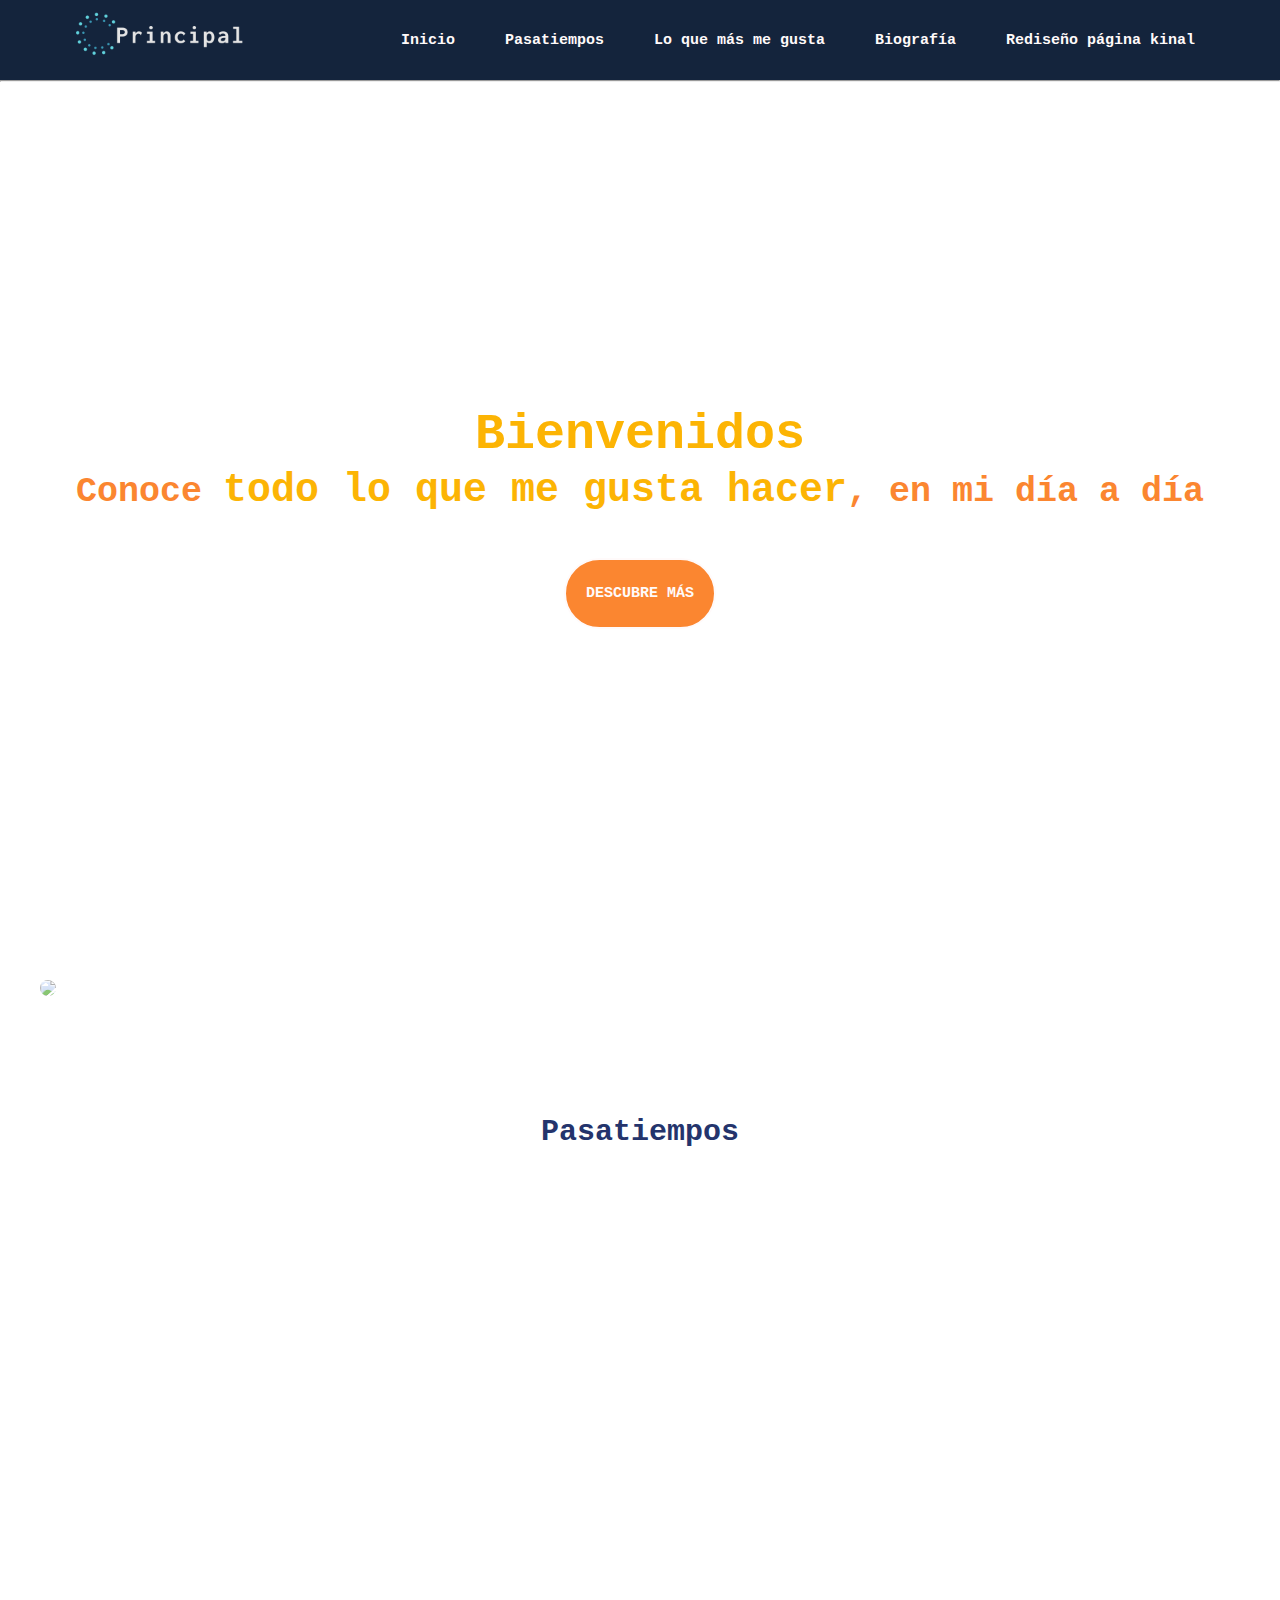
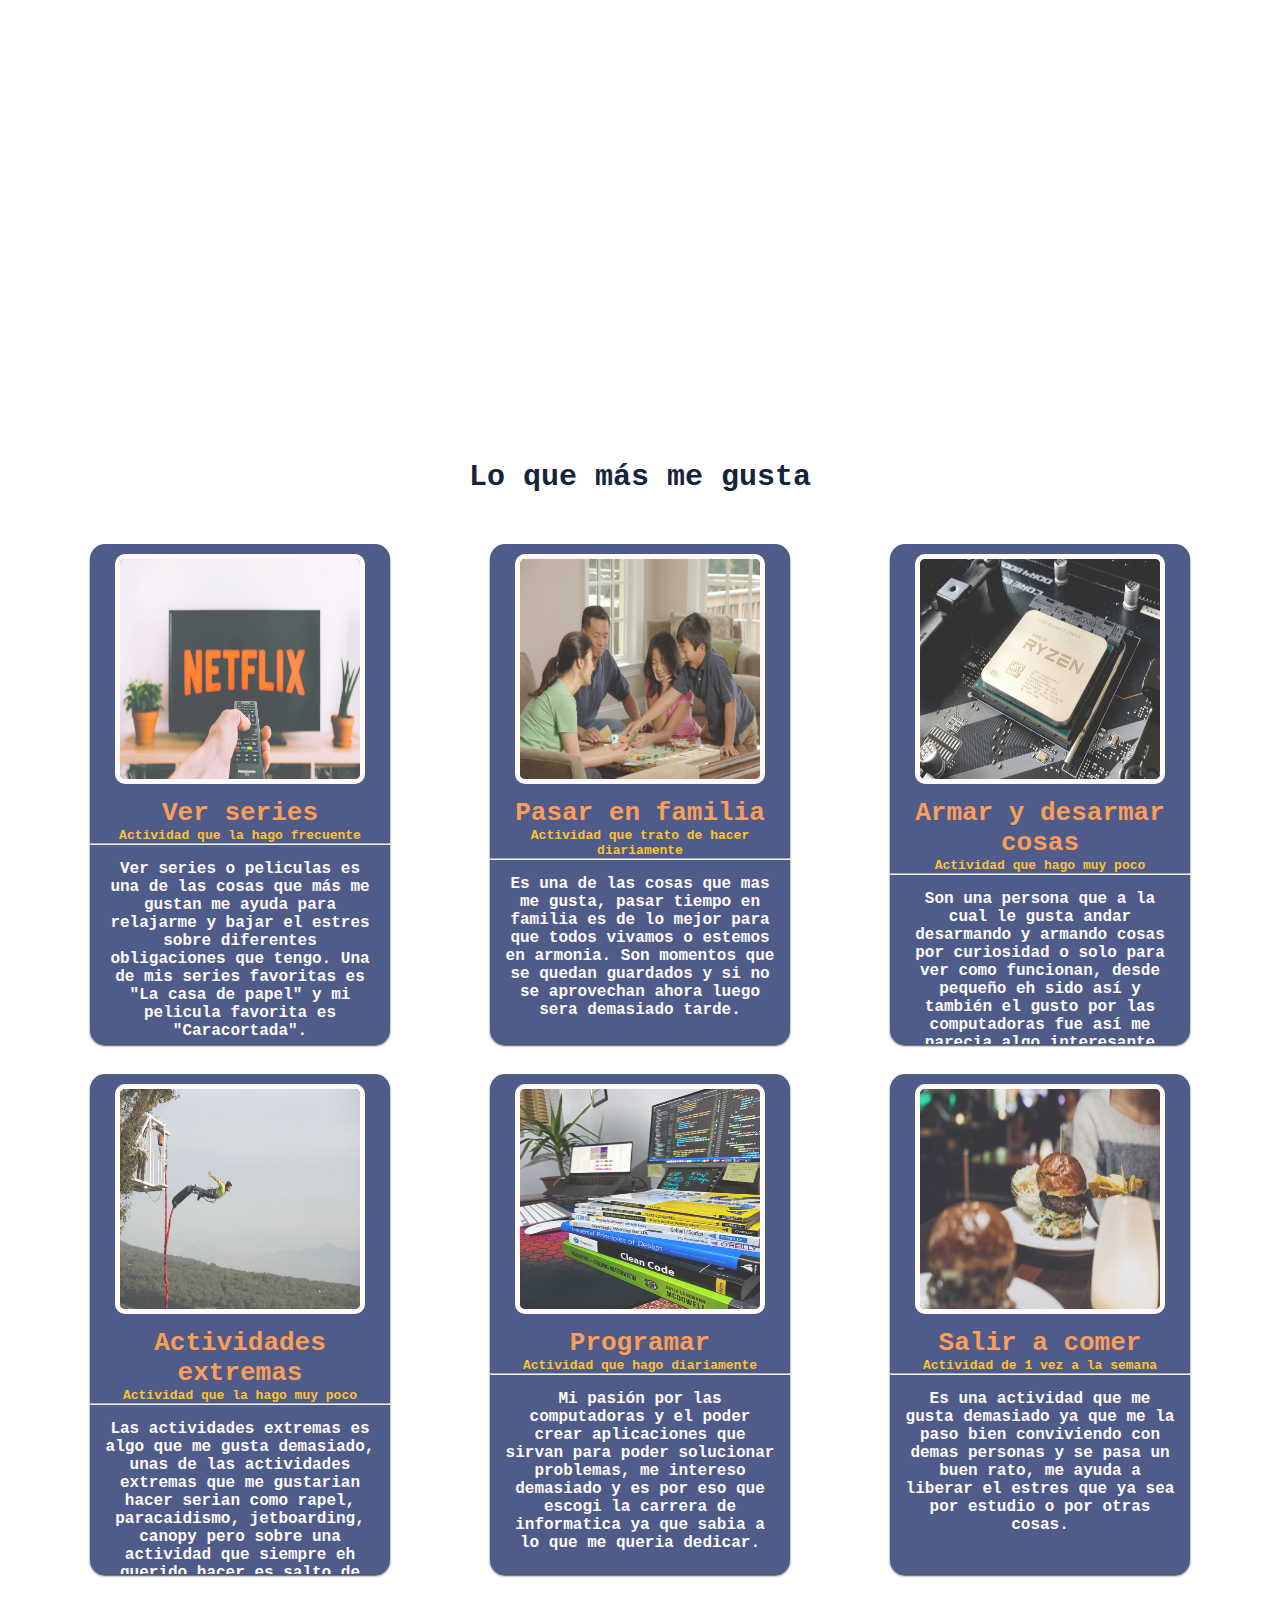
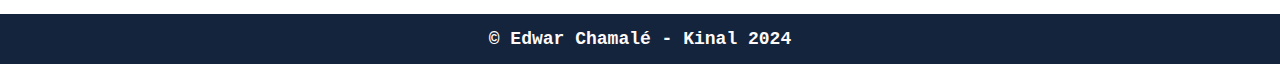
==== commit 7998c347: "Creacion de section sobre mi en biografia.html asi como tambien se le aplico estilos" ====
--- a/index.html
+++ b/index.html
@@ -48,42 +48,42 @@
 
     <section class="pasatiempos">
         <h2>Pasatiempos</h2>
-        <div class="imagen_con_rectangulo">
+        <div class="contenedor_pasatiempos">
             <img src="./assets/resources/img/img5.jpg">
             <div class="descripcion_img">
                 <h3>Programar</h3>
                 <p>Soy una persona que le gusta la programacion y el desarrollo de aplicaciones.</p>
             </div>
         </div>
-        <div class="imagen_con_rectangulo">
+        <div class="contenedor_pasatiempos">
             <img src="./assets/resources/img/img6.jpg">
             <div class="descripcion_img">
                 <h3>Pasar tiempo con las mascotas</h3>
                 <p>Dedicar un pequeño momento para pasar con mis perros</p>
             </div>
         </div>
-        <div class="imagen_con_rectangulo">
+        <div class="contenedor_pasatiempos">
             <img src="./assets/resources/img/img7.jpg">
             <div class="descripcion_img">
                 <h3>Descansos</h3>
                 <p>Tomar descansos mientras programo.</p>
             </div>
         </div>
-        <div class="imagen_con_rectangulo">
+        <div class="contenedor_pasatiempos">
             <img src="./assets/resources/img/img8.jpg">
             <div class="descripcion_img">
                 <h3>Escuchar musica</h3>
                 <p>Me gusta escuchar musica ya sea en mis tiempos libres o cuando programo.</p>
             </div>
         </div>
-        <div class="imagen_con_rectangulo">
+        <div class="contenedor_pasatiempos">
             <img src="./assets/resources/img/img9.jpg">
             <div class="descripcion_img">
                 <h3>Videojuegos</h3>
                 <p>Me gustan los videojuegos y en mis tiempos libres me gusta jugar videojuegos</p>
             </div>
         </div>
-        <div class="imagen_con_rectangulo">
+        <div class="contenedor_pasatiempos">
             <img src="./assets/resources/img/img10.jpg">
             <div class="descripcion_img">
                 <h3>Explorar</h3>
--- a/assets/styles/indexStyle.css
+++ b/assets/styles/indexStyle.css
@@ -132,7 +132,7 @@
     text-align: center;
 }
 
-.imagen_con_rectangulo img {
+.contenedor_pasatiempos img {
     width: 0px;
     flex-grow: 1;
     object-fit: cover;
@@ -156,13 +156,13 @@
     transition: opacity 0.0s ease-out;
 }
 
-.imagen_con_rectangulo img:hover{
+.contenedor_pasatiempos img:hover{
     display: block; 
     width: 650px;
     opacity: 1;
 }
 
-.imagen_con_rectangulo:hover .descripcion_img {
+.contenedor_pasatiempos:hover .descripcion_img {
     transition: opacity 0.7s ease-in;
     opacity: 1;
 }
